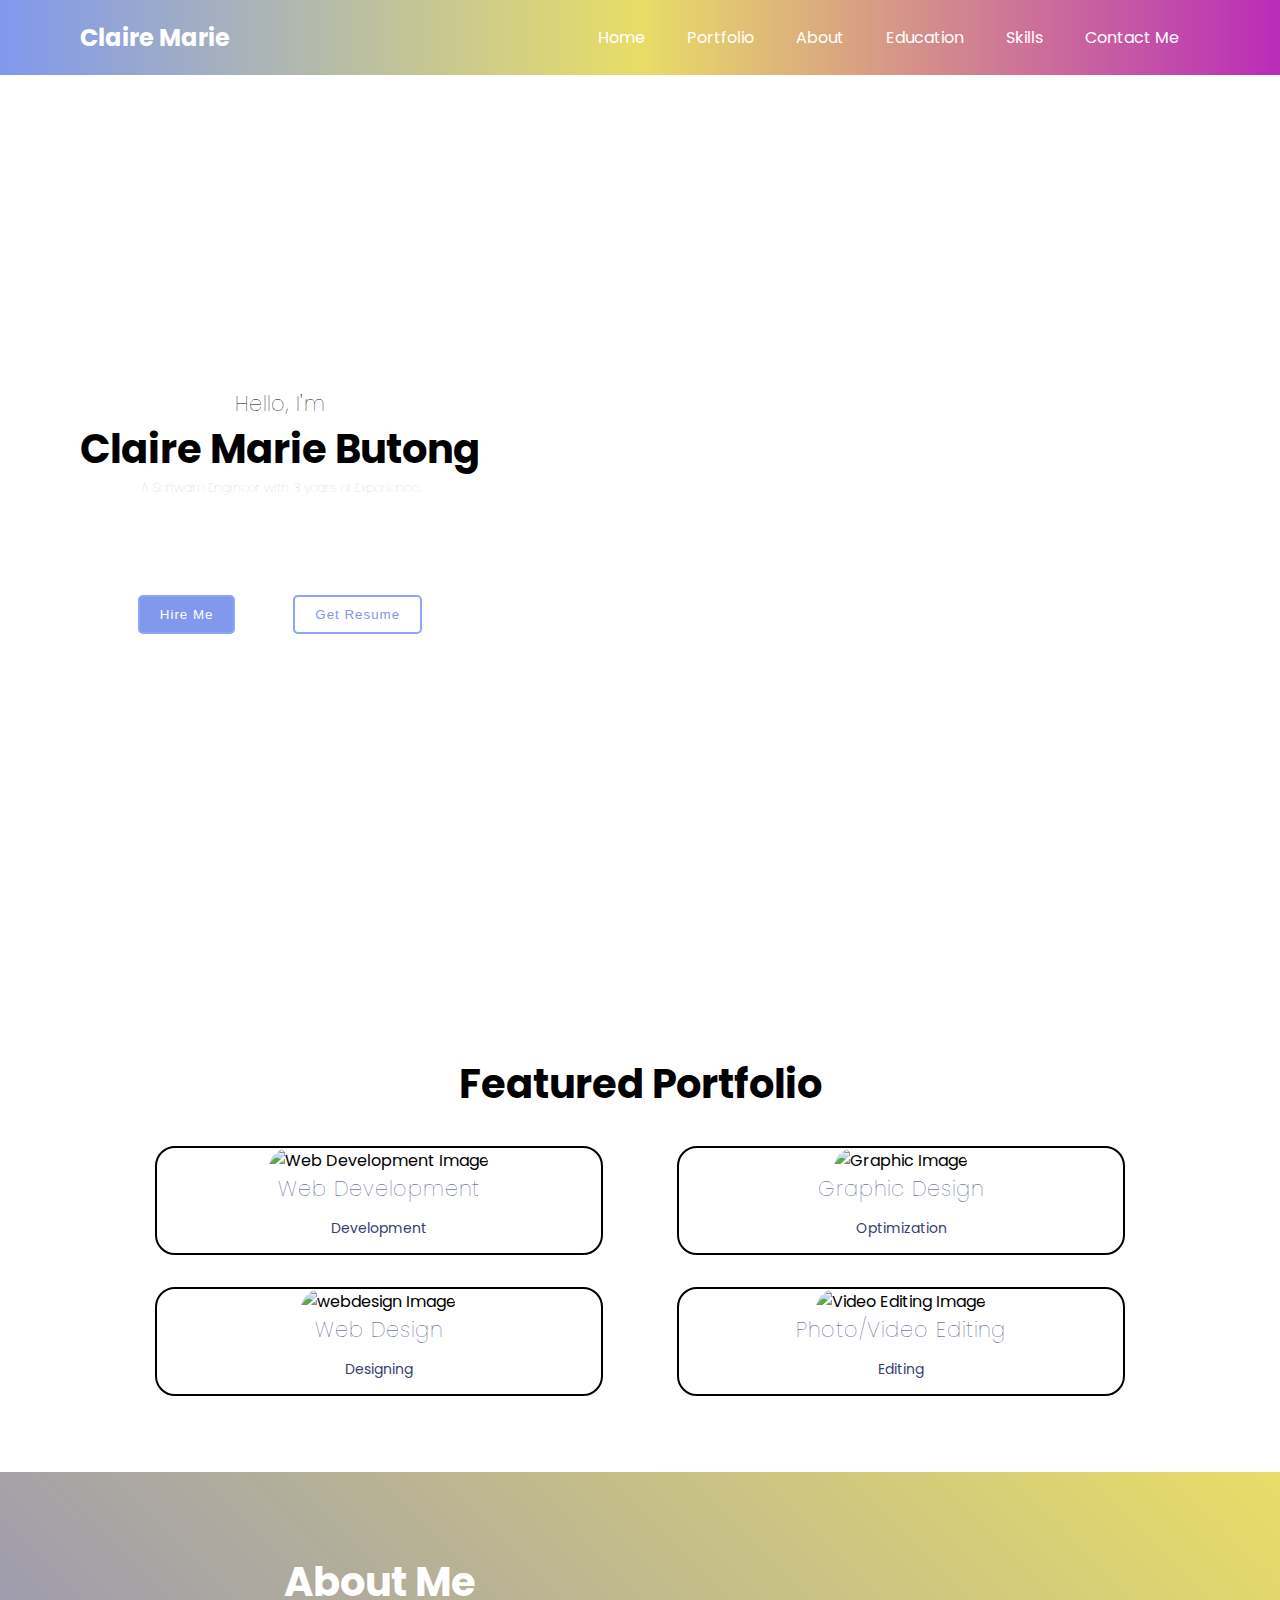
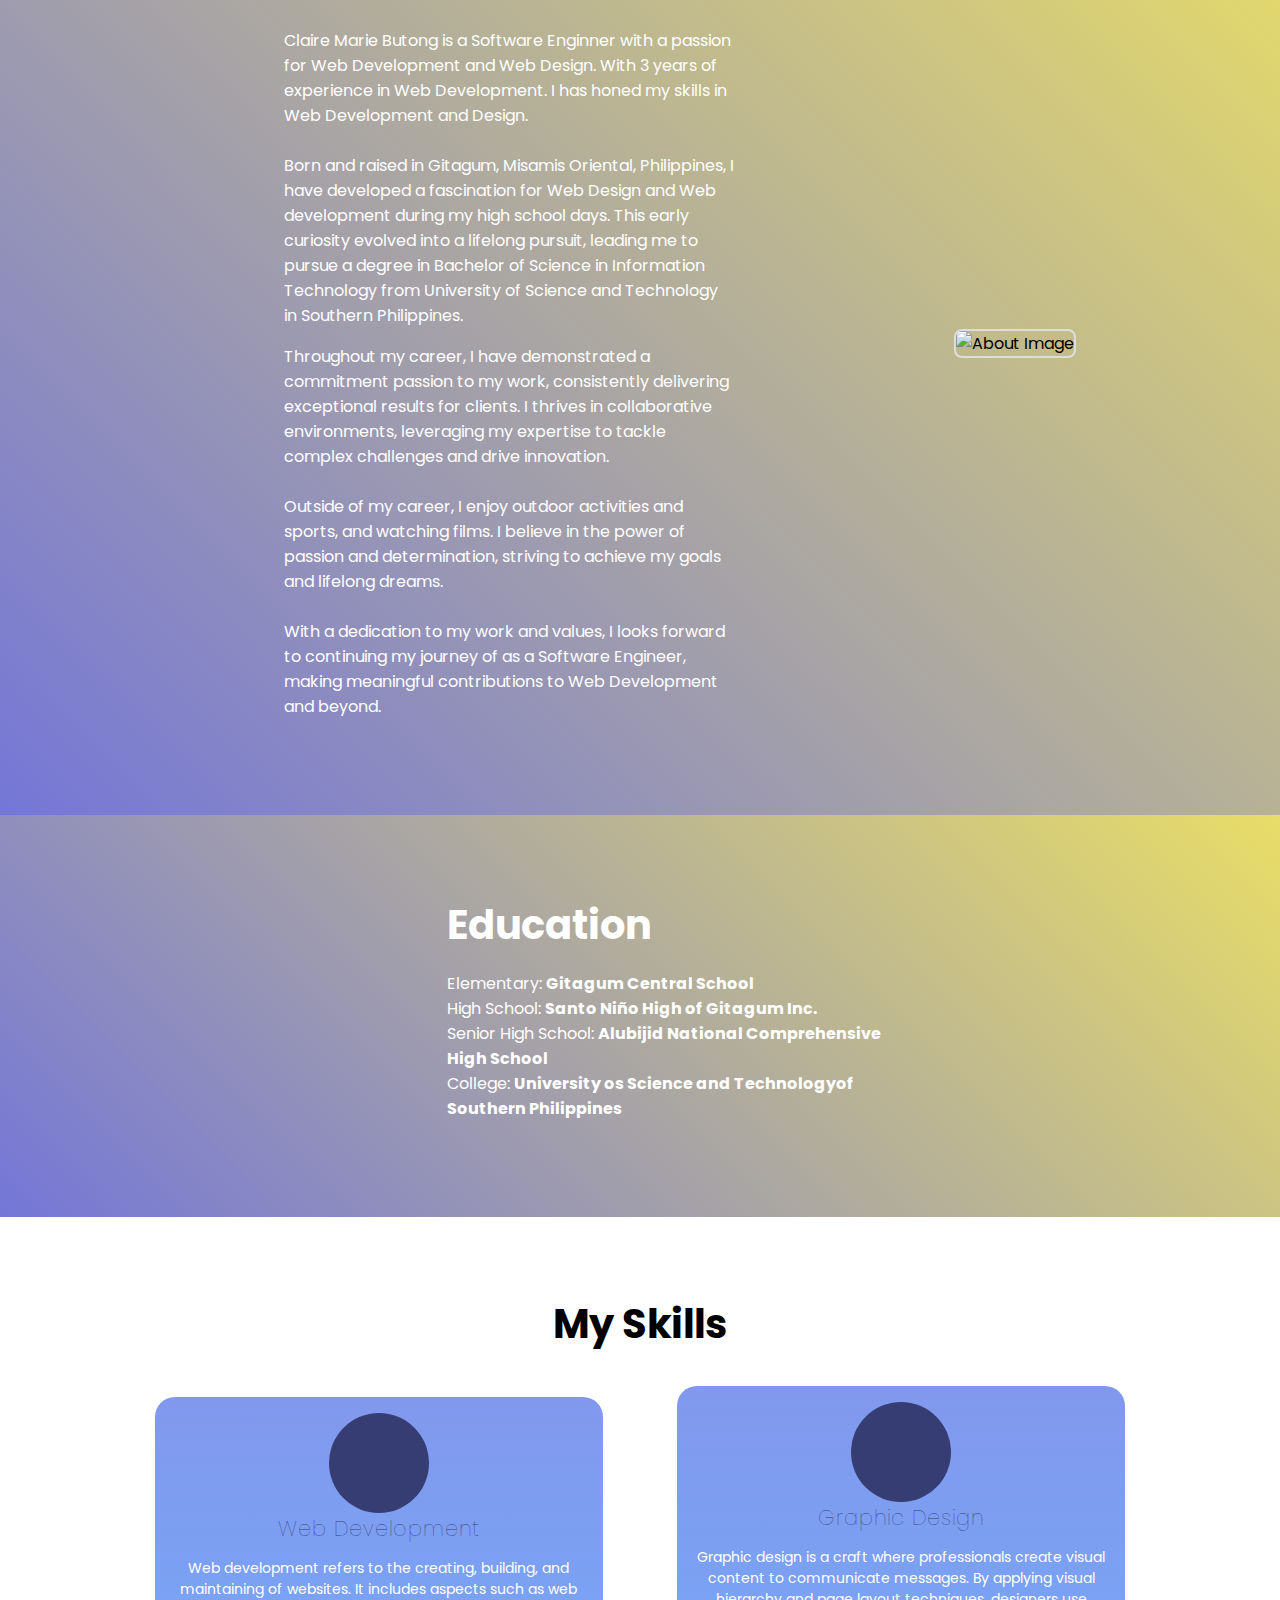
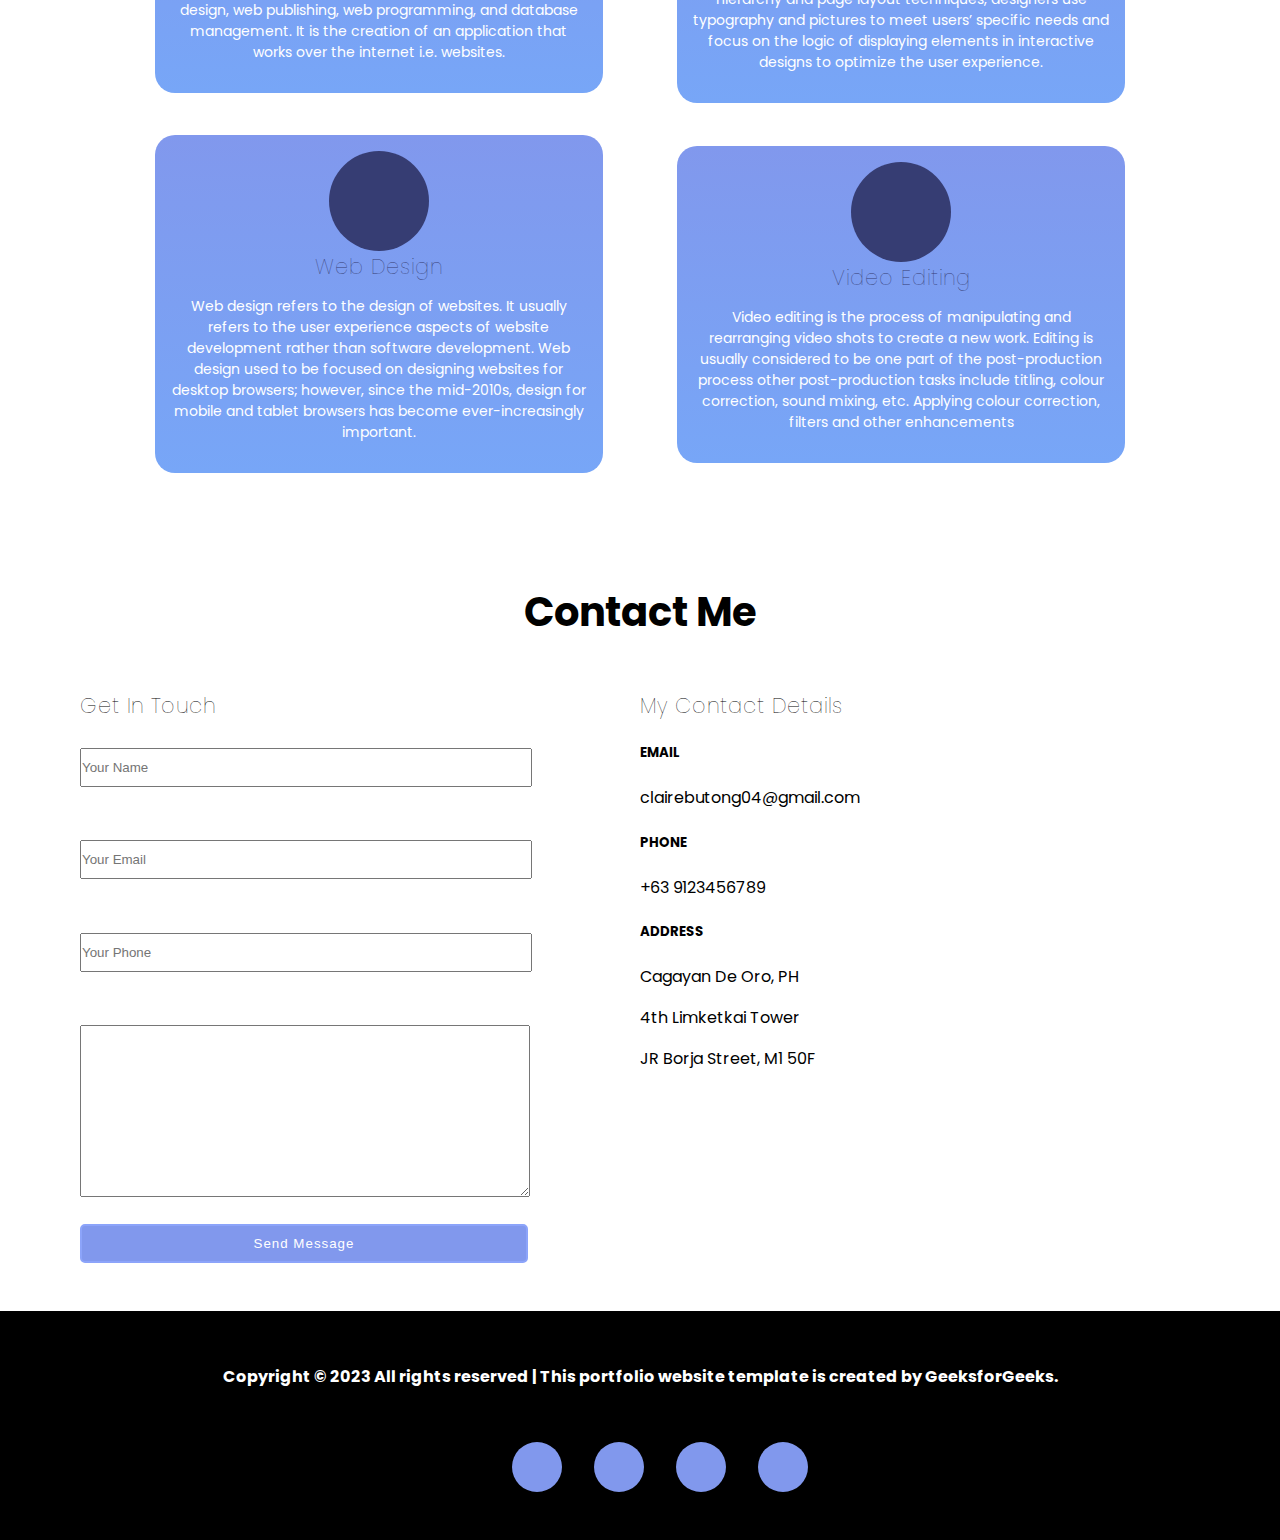
==== index.html @ cfa8a88f "Updated education section and fixed navigation" ====
<!DOCTYPE html> 
<html lang="en"> 

<head> 
	<meta charset="UTF-8"> 
	<meta name="viewport"
		content="width=device-width, initial-scale=1.0"> 
	<title>My Portfolio</title> 
	<link rel="stylesheet"
		href="https://cdnjs.cloudflare.com/ajax/libs/font-awesome/6.4.2/css/all.min.css"
		integrity="sha512-z3gLpd7yknf1YoNbCzqRKc4qyor8gaKU1qmn+CShxbuBusANI9QpRohGBreCFkKxLhei6S9CQXFEbbKuqLg0DA=="
			crossorigin="anonymous" referrerpolicy="no-referrer" /> 
	<link rel="stylesheet" href="Act5CSS_Butong.css"> 
	<link rel="stylesheet" href="responsive.css"> 
	<script src="https://kit.fontawesome.com/YOURKITCODE.js" crossorigin="anonymous"></script>
</head>

<body> 
	<!-- Navbar header section -->
	<header class="header"> 
		<nav class="navbar"> 
			<div class="logo"> 
				<h2 class="logo-heading">Claire Marie</h2> 
			</div> 
			<div class="hamburger" id="hamburger"> 
				<i class="fas fa-bars hamburger-icon"></i> 
				<i class="fas fa-times cross-icon"></i> 
			</div> 
			<div class="menu"> 
				<ul class="menu-list"> 
					<li class="menu-list-items"> 
						<a class="links" href="#home"> 
							Home 
						</a> 
					</li> 
					<li class="menu-list-items"> 
						<a class="links" href="#portfolio"> 
							Portfolio 
						</a> 
					</li> 
					<li class="menu-list-items"> 
						<a class="links" href="#about"> 
							About 
						</a> 
					</li> 
					<li class="menu-list-items"> 
						<a class="links" href="#education"> 
							Education 
						</a> 
					</li> 
					<li class="menu-list-items"> 
						<a class="links" href="#services"> 
							Skills 
						</a> 
					</li> 
					<li class="menu-list-items"> 
						<a class="links" href="#contact"> 
							Contact Me 
						</a> 
					</li> 
				</ul> 
			</div> 
		</nav> 
	</header> 

	<!-- Main hero banner -->
	<section id="home" class="hero"> 
		<div class="intro"> 
			<div class="headings"> 
				<h3 class="greet-heading">Hello, I'm</h3> 
				<h1 class="my-heading">Claire Marie Butong</h1> 
				<h4 class="sub-heading"> 
					A Software Engineer with 3 years of Experience. 
				</h4> 
			</div> 
			<div class="social-links">
				<a href="https://www.facebook.com/yourprofile" target="_blank">
					<i class="fab fa-facebook"></i></a>
				</a>
				<a href="https://www.twitter.com/yourprofile" target="_blank">
					<i class="fab fa-twitter"></i></a>
				</a>
				<a href="https://www.instagram.com/yourprofile" target="_blank">
					<i class="fab fa-instagram"></i></a>
				</a>
				<a href="https://www.linkedin.com/in/yourprofile" target="_blank">
					<i class="fab fa-linkedin"></i></a>
				</a>
			</div>
			
			<div class="intro-buttons"> 
				<button class="btn common-btn">Hire Me</button> 
				<button class="btn ghost-btn">Get Resume</button> 
			</div> 
		</div> 
	</section> 

	<!-- Portfolio Section -->
	<section class="portfolio" id="portfolio"> 
		<div class="portfolio-heading"> 
			<h1 class="my-heading text-center">Featured Portfolio</h1> 
		</div> 
		<div class="my-row"> 
				<div class="my-col"> 
					<div class="my-card port-card"> 
						<div class="image"> 
							<img src="webdev.jpg"
								alt="Web Development Image"> 
						</div> 
						<h3 class="greet-heading blue-text"> 
							Web Development 
						</h3> 
						<p class="small-para blue-text">Development</p> 
					</div> 
				</div>
				<!-- <div class="portfolio-content"> 
			<div class="my-row"> 
				<div class="my-col"> 
					<div class="my-card port-card"> 
						<div class="image"> 
							<img src="webdesign.webp"
								alt="Web Design Image"> 
						</div> 
						<h3 class="greet-heading blue-text">Web Design</h3> 
						<p class="small-para blue-text">Designing</p> 
					</div> 
				</div>  --> 
				<div class="my-col"> 
					<div class="my-card port-card"> 
						<div class="image"> 
							<img src="graphdes.jpg" alt="Graphic Image"> 
						</div> 
						<h3 class="greet-heading blue-text">Graphic Design</h3> 
						<p class="small-para blue-text">Optimization</p> 
					</div> 
				</div> 
			</div> 
			<!-- <div class="my-row"> 
				<div class="my-col"> 
					<div class="my-card port-card"> 
						<div class="image"> 
							<img src="./Images/contentImage2.avif"
								alt="Content Writting Image"> 
						</div> 
						<h3 class="greet-heading blue-text"> 
							Content Writing 
						</h3> 
						<p class="small-para blue-text">Writing</p> 
					</div> 
				</div>  -->
			<div class="my-row"> 
				<div class="my-col"> 
					<div class="my-card port-card"> 
						<div class="image"> 
							<img src="webdesign.webp"
								alt="webdesign Image"> 
						</div> 
						<h3 class="greet-heading blue-text"> 
							Web Design
						</h3> 
						<p class="small-para blue-text"> 
							Designing
						</p> 
					</div> 
				</div> 
				<div class="my-col"> 
					<div class="my-card port-card"> 
						<div class="image"> 
							<img src="photoeditor.avif"
								alt="Video Editing Image"> 
						</div> 
						<h3 class="greet-heading blue-text"> 
							Photo/Video Editing 
						</h3> 
						<p class="small-para blue-text">Editing</p> 
					</div> 
				</div> 
			</div> 
		</div> 
	</section> 

	<!-- About Section -->
	<section id="about" class="about"> 
		<div class="about-text"> 
			<h1 class="my-heading">About Me</h1> 
			<p class="lead-para"> 
				Claire Marie Butong is a Software Enginner 
				with a passion for Web Development and Web Design. 
				With 3 years of experience in Web Development. 
				I has honed my skills in Web Development and Design. <br><br>
				
				Born and raised in Gitagum, Misamis Oriental, Philippines, 
				I have developed a fascination for Web Design and Web 
				development during my high school days. This early 
				curiosity evolved into a lifelong pursuit, leading me 
				to pursue a degree in Bachelor of Science in Information Technology 
				from University of Science and Technology in Southern Philippines. 

			</p> 
			<p> 
				Throughout my career, I have demonstrated a commitment passion 
				to my work, consistently delivering exceptional results for clients. 
				I thrives in collaborative environments, leveraging my expertise 
				to tackle complex challenges and drive innovation. <br><br>
				
				Outside of my career, I enjoy outdoor activities and sports, and 
				watching films. I believe in the power of passion and determination, 
				striving to achieve my goals and lifelong dreams. <br><br>
				
				With a dedication to my work and values, I looks forward to 
				continuing my journey of as a Software Engineer, making meaningful 
				contributions to Web Development and beyond.

			</p> 
		</div>
        <div class="container text-center">
            <div class="about-image"> 
                <img src="claire.jpeg" alt="About Image"> 
            </div> 
        </div> 
	</section> 

	<!-- Education Section -->
	<section id="education" class="education"> 
		<div class="education-text"> 
			<h1 class="my-heading">Education</h1> 
			<p class="lead-para"> 
				Elementary: <strong>Gitagum Central School</strong><br>
				High School: <strong>Santo Niño High of Gitagum Inc.</strong><br>
				Senior High School: <strong>Alubijid National Comprehensive High School</strong><br>
				College: <strong>University os Science and Technologyof Southern Philippines</strong> <br>

			</p> 
		</div>
	</section> 

	<!-- Services Section -->
	<section class="services" id="services"> 
		<div class="services-heading"> 
			<h1 class="my-heading text-center">My Skills</h1> 
		</div> 
		<div class="services-content"> 
			<div class="my-row"> 
				<div class="my-col"> 
					<div class="my-card"> 
						<div class="icon"> 
							<i class="fas fa-paint-brush"></i> 
						</div> 
						<h3 class="greet-heading blue-text">Web Development</h3> 
						<p class="small-para"> 
							Web development refers to the creating, 
							building, and maintaining of websites. 
							It includes aspects such as web design, 
							web publishing, web programming, and 
							database management. It is the creation 
							of an application that works over the 
							internet i.e. websites. 
						</p> 
					</div> 
				</div> 
				<!-- <div class="my-col"> 
					<div class="my-card"> 
						<div class="icon"> 
							<i class="fa-solid fa-code"></i> 
						</div> 
						<h3 class="greet-heading blue-text"> 
							Web Development 
						</h3> 
						<p class="small-para"> 
							Web development refers to the creating, 
							building, and maintaining 
							of websites. It includes aspects such as 
							web design, web publishing, 
							web programming, and database management. 
							It is the creation of an 
							application that works over the internet 
							i.e. websites. 
						</p> 
					</div> 
				</div>  -->
				<div class="my-col"> 
					<div class="my-card"> 
						<div class="icon"> 
							<i class="fas fa-chart-line"></i> 
						</div> 
						<h3 class="greet-heading blue-text">Graphic Design</h3> 
						<p class="small-para"> 
							Graphic design is a craft where professionals create 
							visual content to communicate messages. By applying
							visual hierarchy and page layout techniques, designers 
							use typography and pictures to meet users’ specific 
							needs and focus on the logic of displaying elements 
							in interactive designs to optimize the user experience.
						</p> 
					</div> 
				</div> 
			</div> 
			<div class="my-row"> 
				<div class="my-col"> 
					<div class="my-card"> 
						<div class="icon"> 
							<i class="fas fa-quote-left"></i> 
						</div> 
						<h3 class="greet-heading blue-text"> 
							Web Design 
						</h3> 
						<p class="small-para"> 
							Web design refers to the design of websites. 
							It usually refers to the user experience aspects 
							of website development rather than software 
							development. Web design used to be focused on 
							designing websites for desktop browsers; however, 
							since the mid-2010s, design for mobile and tablet 
							browsers has become ever-increasingly important.
						</p>  
					</div> 
				</div> 
				<!-- <div class="my-col"> 
					<div class="my-card"> 
						<div class="icon"> 
							<i class="fab fa-wordpress-simple"></i> 
						</div> 
						<h3 class="greet-heading blue-text"> 
							WordPress Dev 
						</h3> 
						<p class="small-para"> 
							 
						</p> 
					</div> 
				</div>  -->
				<div class="my-col"> 
					<div class="my-card"> 
						<div class="icon"> 
							<i class="fas fa-video"></i> 
						</div> 
						<h3 class="greet-heading blue-text"> 
							Video Editing 
						</h3> 
						<p class="small-para"> 
							Video editing is the process of manipulating and 
							rearranging video shots to create a new work. 
							Editing is usually considered to be one part of 
							the post-production process other post-production 
							tasks include titling, colour correction, sound 
							mixing, etc. Applying colour correction, filters 
							and other enhancements
						</p> 
					</div> 
				</div> 
			</div> 
		</div> 
	</section> 

	<!-- Contact me section -->
	<section class="contact" id="contact"> 
		<div class="contact-heading"> 
			<h1 class="my-heading text-center">Contact Me</h1> 
		</div> 
		<div class="contact-content"> 
			<div class="contact-form-container"> 
				<h1 class="greet-heading">Get In Touch</h1> 
				<form class="contact-form"> 
					<input class="form-controls" type="text"
						placeholder="Your Name"> 
					<input class="form-controls" type="text"
						placeholder="Your Email"> 
					<input class="form-controls" type="text"
						placeholder="Your Phone"> 
					<textarea class="form-controls"
							placeholder="Write your message"
							name="message" id="" cols="30"
							rows="10"> 
					</textarea> 
					<input class="form-btn btn common-btn"
						type="submit" value="Send Message"> 
				</form> 
			</div> 
			<div class="contact-details"> 
				<h1 class="greet-heading">My Contact Details</h1> 
				<div class="details"> 
					<h5 class="contact-heading">EMAIL</h5> 
					<p class="contact-text">clairebutong04@gmail.com</p> 
				</div> 
				<div class="details"> 
					<h5 class="contact-heading">PHONE</h5> 
					<p class="contact-text">+63 9123456789</p> 
				</div> 
				<div class="details"> 
					<h5 class="contact-heading">ADDRESS</h5> 
					<p class="contact-text">Cagayan De Oro, PH</p> 
					<p>4th Limketkai Tower</p> 
					<p>JR Borja Street, M1 50F</p> 
				</div> 
			</div> 
		</div> 
	</section> 

	<!-- Footer section -->
	<footer class="footer"> 
		<div class="footer-content text-center"> 
			<h4> 
				Copyright © 2023 All rights reserved | 
				This portfolio website template is created 
				by GeeksforGeeks. 
			</h4> 
			<div class="social-links"> 
				<div class="footer-menu"> 
					<ul class="footer-menu-list"> 
						<li class="footer-list-items"> 
							<a class="footer-links" href="#"> 
								<i class="fab fa-facebook-f"></i> 
							</a> 
						</li> 
						<li class="footer-list-items"> 
							<a class="footer-links" href="#"> 
								<i class="fab fa-twitter"></i> 
							</a> 
						</li> 
						<li class="footer-list-items"> 
							<a class="footer-links" href="#"> 
								<i class="fab fa-instagram"></i> 
							</a> 
						</li> 
						<li class="footer-list-items"> 
							<a class="footer-links" href="#"> 
								<i class="fab fa-linkedin-in"></i> 
							</a> 
						</li> 
					</ul> 
				</div> 
			</div> 
		</div> 
	</footer> 

	<script src= 
"https://cdnjs.cloudflare.com/ajax/libs/font-awesome/6.4.2/js/all.min.js"
		integrity= 
"sha512-uKQ39gEGiyUJl4AI6L+ekBdGKpGw4xJ55+xyJG7YFlJokPNYegn9KwQ3P8A7aFQAUtUsAQHep+d/lrGqrbPIDQ=="
		crossorigin="anonymous" referrerpolicy="no-referrer"> 
	</script> 
	<script src="Act5JS_Butong.js"></script> 
</body> 

</html>
---- Act5CSS_Butong.css ----
/* Styles defined for the desktop or the bigger screen devices*/
@import url('https://fonts.googleapis.com/css2?family=Poppins&display=swap'); 

body { 
	margin: 0; 
	padding: 0; 
	box-sizing: border-box; 
	font-family: 'Poppins', sans-serif; 
} 

/* Header Navbar Styles */
.navbar { 
	display: flex; 
	align-items: center; 
	justify-content: space-between; 
	position: fixed; 
	top: 0; 
	width: 100%; 
	background-image: linear-gradient(90deg, #8198ed, #e8dd67, #ba2cb8); 
	background-color: transparent; 
} 

.logo { 
	padding: 0 5rem; 
} 

.logo .logo-heading { 
	color: #fff; 
} 

.menu { 
	padding: 0 5rem; 
} 

.hamburger { 
	display: none; 
	color: #fff; 
	font-size: 25px; 
} 

.cross-icon { 
	display: none; 
} 

.menu .menu-list { 
	display: flex; 
	list-style: none; 
} 

.menu-list .menu-list-items { 
	padding: 0.5rem 1rem; 
} 

@media screen and (min-width: 856px) and (max-width: 1024px) { 
	.menu-list .menu-list-items { 
		padding: 0.5rem 0.3rem; 
	} 
} 
/* Social Links Section Styles */
.social-links {
    text-align: center;
    margin-top: 20px;
}

.social-links a {
    display: inline-block;
    margin: 0 10px;
}

.social-links img {
    width: 40px; /* Adjust size as needed */
    height: auto;
    transition: transform 0.3s ease;
}

.social-links a:hover img {
    transform: scale(1.2); /* Slight zoom effect on hover */
}

.social-links i {
    font-size: 30px;
    color: #555;
    margin: 0 10px;
    transition: color 0.3s ease;
}

.social-links a:hover i {
    color: #007bff; /* Change color on hover */
}



/* Main Hero Section Styles */
.hero { 
	background-image: url('bg1.avif');
	background-repeat: no-repeat; 
	background-position-x: right;
	background-size: 70% 100%; 
	width: 100%; 
	height: 100vh; 
	display: flex; 
	align-items: center; 
	justify-content: start; 
	margin: 4.8rem 0; 
} 

.hero .intro { 
	text-align: center; 
	margin: 0 5rem; 
} 

.hero .intro-buttons { 
	margin: 2rem 0; 
	display: flex; 
	align-items: center; 
	justify-content: space-evenly; 
} 

/* About section styles */
.about { 
	display: flex; 
	align-items: center; 
	background-image: linear-gradient(45deg, #7476d7, #e8dd67); 
	justify-content: space-evenly; 
	width: 100%; 
} 

.about .about-text { 
	width: 450px; 
	color: #fff; 
	padding: 5rem 1rem 5rem 5rem; 
} 

.about .about-image img { 
    border: 2px solid #ddd;
    border-radius: 8px;
	height: 450px; 
	width: 400px; 
} 

/* Education section styles */
.education { 
	display: flex; 
	align-items: center; 
	background-image: linear-gradient(45deg, #7476d7, #e8dd67); 
	justify-content: space-evenly; 
	width: 100%; 
} 

.education .education-text { 
	width: 450px; 
	color: #fff; 
	padding: 5rem 1rem 5rem 5rem; 
} 

/* Portfolio section styles */
.portfolio { 
	margin: 4.8rem 0; 
	padding: 0 5rem; 
} 

.port-card { 
	padding: 0 !important; 
	background: none !important; 
	border: 2px solid #000; 
} 

.port-card .image { 
	width: 100%; 
} 

.port-card .image img { 
	height: 200px; 
	width: 100%; 
	border-top-right-radius: 20px; 
	border-top-left-radius: 20px; 
} 

/* Services section styles */
.services { 
	display: flex; 
	align-items: center; 
	justify-content: center; 
	flex-direction: column; 
	margin: 4.8rem 0; 
	padding: 0 5rem; 
} 

.my-row { 
	display: flex; 
	align-items: center; 
	justify-content: space-evenly; 
	margin: 2rem 0; 
} 

.my-row .my-col { 
	text-align: center; 
	width: 40%; 
} 

.my-card { 
	text-align: center; 
	display: flex; 
	flex-direction: column; 
	align-items: center; 
	justify-content: center; 
	border-radius: 20px; 
	background-image: linear-gradient(#8198ed, #77a6f7); 
	padding: 1rem; 
} 

.icon { 
	height: 100px; 
	width: 100px; 
	border-radius: 50%; 
	background-color: #363D73; 
	display: flex; 
	align-items: center; 
	justify-content: center; 
} 

.icon svg { 
	font-size: 30px; 
	color: #fff; 
} 

/* Contact section styles */
.contact { 
	padding: 0 5rem; 
} 

.contact-content { 
	display: flex; 
	margin: 3rem 0; 
	justify-content: space-between; 
} 

.contact-form-container { 
	width: 50%; 
} 

.contact-form { 
	display: flex; 
	flex-direction: column; 
} 

.contact-form .form-controls { 
	width: 80%; 
	padding: 10px 0; 
	margin: 1.67rem 0; 
} 

.contact-form .form-btn { 
	width: 80%; 
} 

.contact-details { 
	width: 50%; 
} 

/* Footer Styles */
.footer { 
	background-color: #000; 
	color: #fff; 
	padding: 2rem; 
} 

.footer-list-items { 
	display: flex; 
	align-items: center; 
	justify-content: center; 
	height: 50px; 
	width: 50px; 
	margin: 1rem 1rem 0 1rem; 
	border-radius: 50%; 
	background-color: #8198ed; 
} 

.footer-links { 
	font-size: 24px; 
	color: #fff; 
	text-decoration: none; 
} 

.social-links { 
	display: flex; 
	align-items: center; 
	justify-content: center; 
} 

.footer-menu { 
	padding: 0 5rem; 
} 

.footer-menu .footer-menu-list { 
	display: flex; 
	list-style: none; 
} 






/* utility classes */
.greet-heading { 
	font-size: 1.3rem; 
	font-weight: lighter; 
	margin: 0; 
	letter-spacing: 1px; 
} 

.my-heading { 
	font-size: 2.5rem; 
	margin: 0; 
} 

.sub-heading { 
	margin: 0; 
	font-size: 0.8rem; 
	color: #ccc; 
	font-weight: lighter; 
} 

.links:hover { 
	border-bottom: 2px solid #fff; 
} 

.links { 
	border-bottom: 2px solid transparent; 
	transition: all 0.25s; 
	padding: 5px; 
	text-decoration: none; 
	color: #fff; 
} 

.btn { 
	padding: 10px 20px; 
	border-radius: 5px; 
	cursor: pointer; 
	letter-spacing: 1px; 
	border: none; 
} 

.common-btn { 
	background-color: #8198ed; 
	color: #fff; 
	border: 2px solid #8ca4fa; 
	transition: all 0.25s; 
} 

.common-btn:hover { 
	background-color: #fff; 
	color: #8198ed; 
	border: 2px solid #8ca4fa; 
	outline: none; 
} 

.ghost-btn { 
	background-color: #fff; 
	color: #8198ed; 
	border: 2px solid #8ca4fa; 
	outline: none; 
} 

.ghost-btn:hover { 
	background-color: #8198ed; 
	color: #fff; 
	transition: all 0.25s; 
	border: 2px solid #8ca4fa; 
} 

.heading-span { 
	font-weight: bolder; 
} 

.text-center { 
	text-align: center; 
} 

.small-para { 
	font-size: 14px; 
	color: #fff; 
} 

.white-text { 
	color: #fff; 
} 

.blue-text { 
	color: #363D73; 
}
---- responsive.css ----
/* Responsive CSS file styles defined for smaller width devices */
/* CSS for tablet devices */
@media screen and (min-width: 576px) and (max-width: 820px) { 
	.logo { 
		padding: 0 3rem; 
	} 

	.hamburger { 
		display: block; 
		padding: 0 3rem; 
	} 

	.menu { 
		position: absolute; 
		right: 0; 
		padding: 0 3rem; 
		top: 75px; 
		background-image: linear-gradient(180deg, #74D7BB, #53C8B6, #35A99C); 
		display: none; 
		transition: all 0.25s; 
	} 

	.menu .menu-list { 
		flex-direction: column; 
	} 

	.portfolio { 
		padding: 0; 
	} 

	.about { 
		flex-direction: column; 
	} 

	.about .about-text { 
		padding: 2rem; 
	} 

	.about .about-image img { 
		padding: 2rem; 
	} 

	.education { 
		flex-direction: column; 
	} 

	.education .education-text { 
		padding: 2rem; 
	} 


	.services { 
		padding: 0; 
	} 

	.my-row { 
		gap: 10px; 
	} 

	.my-row .my-col { 
		text-align: center; 
		width: 35%; 
	} 

} 


/* CSS for mobile devices */
@media screen and (min-width: 280px) and (max-width: 576px) { 
	.hero { 
		justify-content: center; 
		color: #fff; 
		background-image: radial-gradient(circle, rgb(15 14 14 / 30%), rgb(102 96 96 / 40%), rgb(163 160 160 / 16%)), url('./Images/heroImg3.avif') 
	} 

	.sub-heading { 
		color: #fff9f9cc; 
	} 

	.hero .intro-buttons { 
		gap: 20px; 
	} 

	.btn { 
		padding: 10px 30px; 
	} 

	.logo { 
		padding: 0 2rem; 
	} 

	.menu { 
		position: absolute; 
		right: 0; 
		padding: 0 2rem; 
		top: 75px; 
		background-image: linear-gradient(180deg, #35A99C, #53C8B6, #74D7BB); 
		display: none; 
		transition: all 0.25s; 
	} 

	.menu .menu-list { 
		flex-direction: column; 
	} 

	.hamburger { 
		display: block; 
		padding: 0 2rem; 
	} 

	.portfolio { 
		padding: 0; 
	} 

	.about { 
		flex-direction: column; 
	} 

	.about .about-text { 
		width: 90%; 
		padding: 1rem; 
	} 

	.about .about-image img { 
		width: 90%; 
		padding: 1rem; 
	} 

	.services { 
		padding: 0; 
	} 

	.my-row { 
		display: flex; 
		align-items: center; 
		justify-content: space-between; 
		flex-direction: column; 
		margin: 2rem 0; 
		gap: 1rem; 
	} 

	.my-row .my-col { 
		text-align: center; 
		width: 100%; 
	} 

	.contact { 
		padding: 0; 
	} 

	.contact-content { 
		flex-direction: column; 
		align-items: center; 
		gap: 2rem; 
	} 

	.contact-form-container { 
		width: 80%; 
	} 

	.contact-form .form-controls { 
		width: 100%; 
	} 

	.contact-form .form-btn { 
		width: 100%; 
	} 

	.contact-details { 
		width: 80%; 
	} 

	.footer-menu { 
		padding: 0 2rem; 
	} 

	.footer-list-items { 
		margin: 0; 
	} 
}
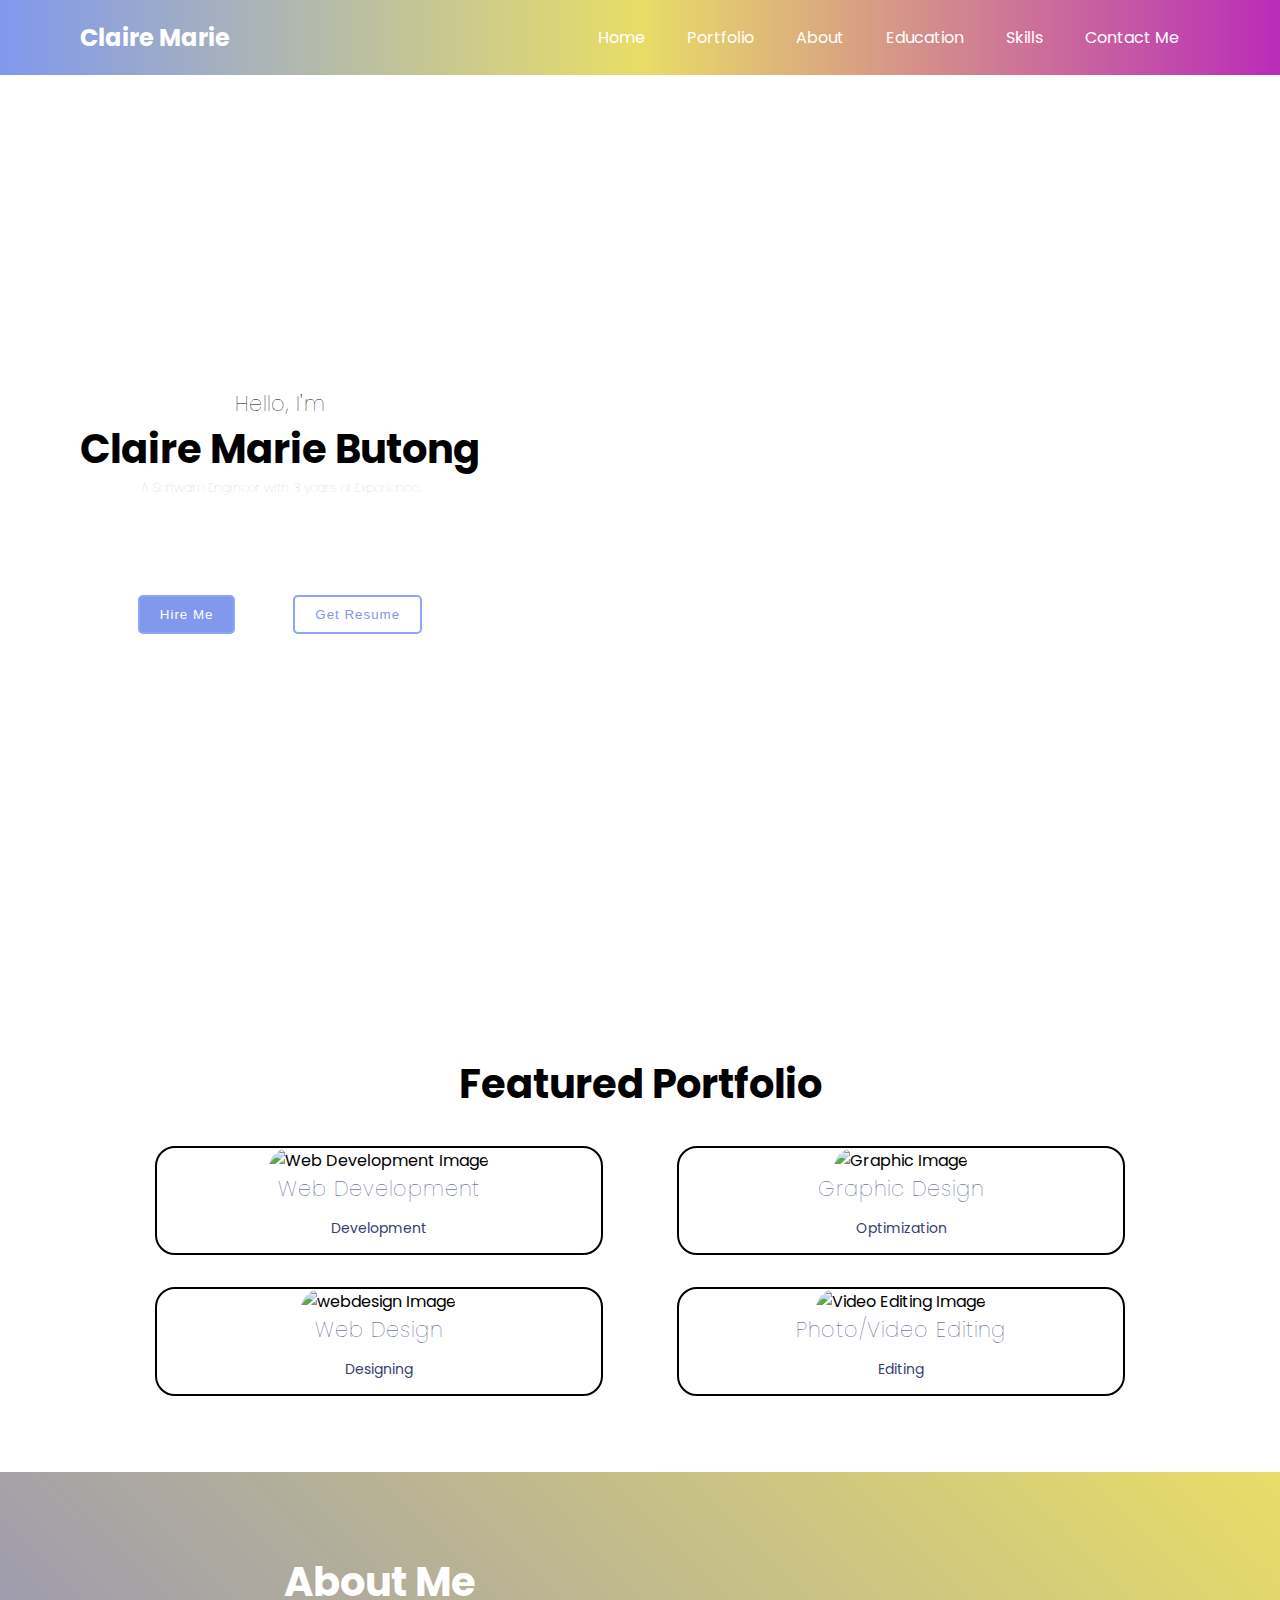
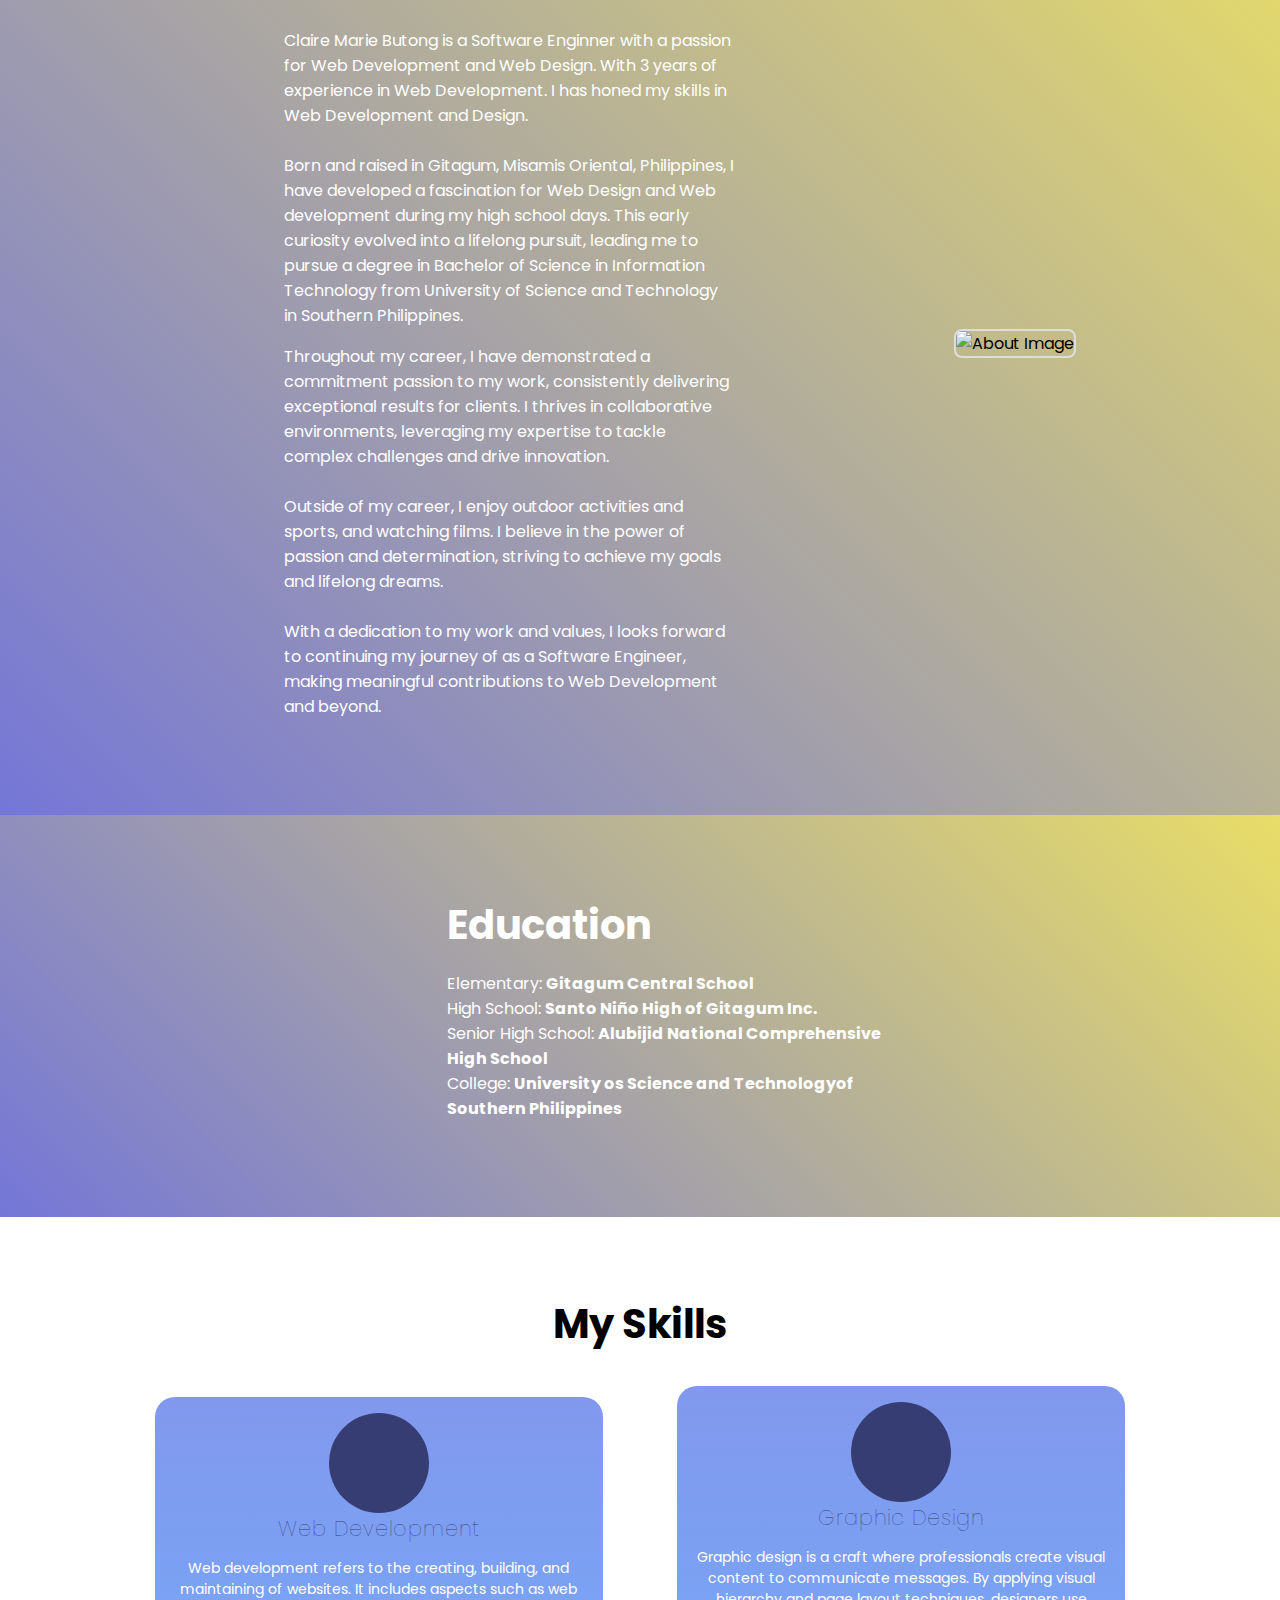
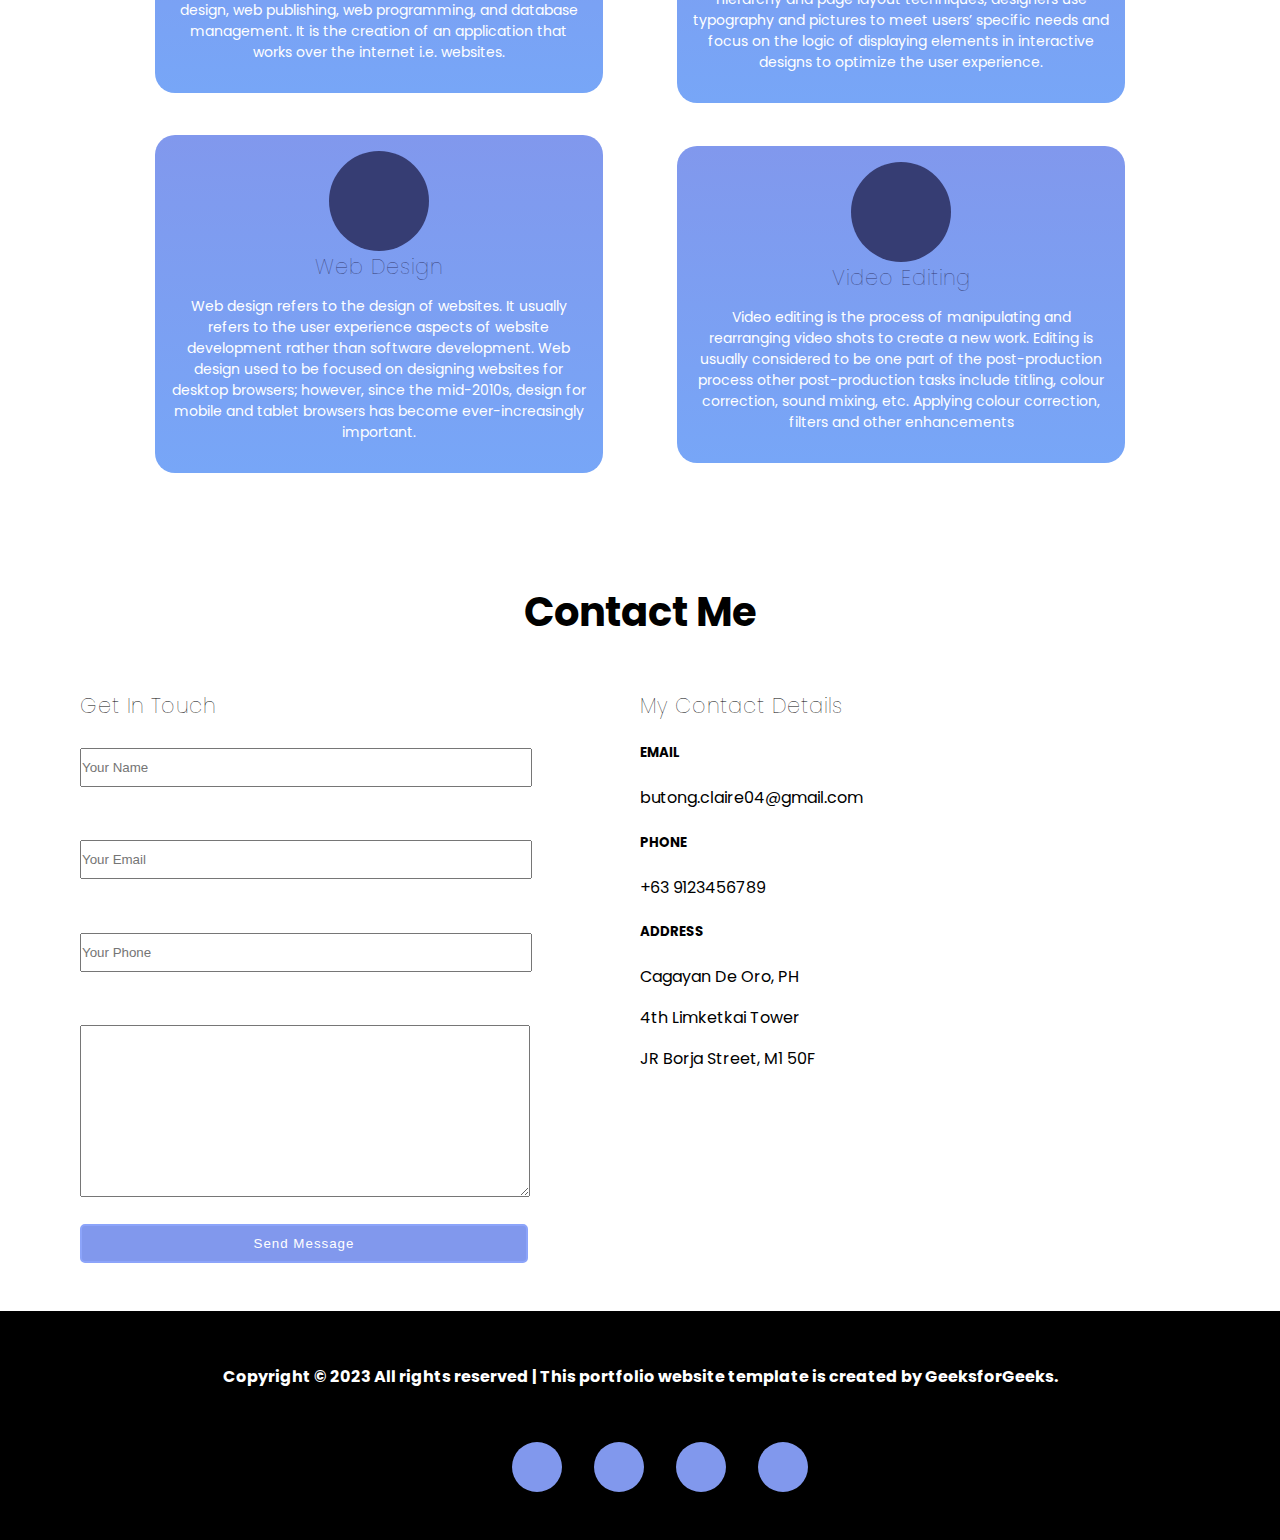
==== commit 57f7d758: "Merge branch 'main' of https://github.com/claireymariey/Butong-Portfolio" ====
--- a/index.html
+++ b/index.html
@@ -379,7 +379,7 @@
 				<h1 class="greet-heading">My Contact Details</h1> 
 				<div class="details"> 
 					<h5 class="contact-heading">EMAIL</h5> 
-					<p class="contact-text">clairebutong04@gmail.com</p> 
+					<p class="contact-text">butong.claire04@gmail.com</p> 
 				</div> 
 				<div class="details"> 
 					<h5 class="contact-heading">PHONE</h5> 
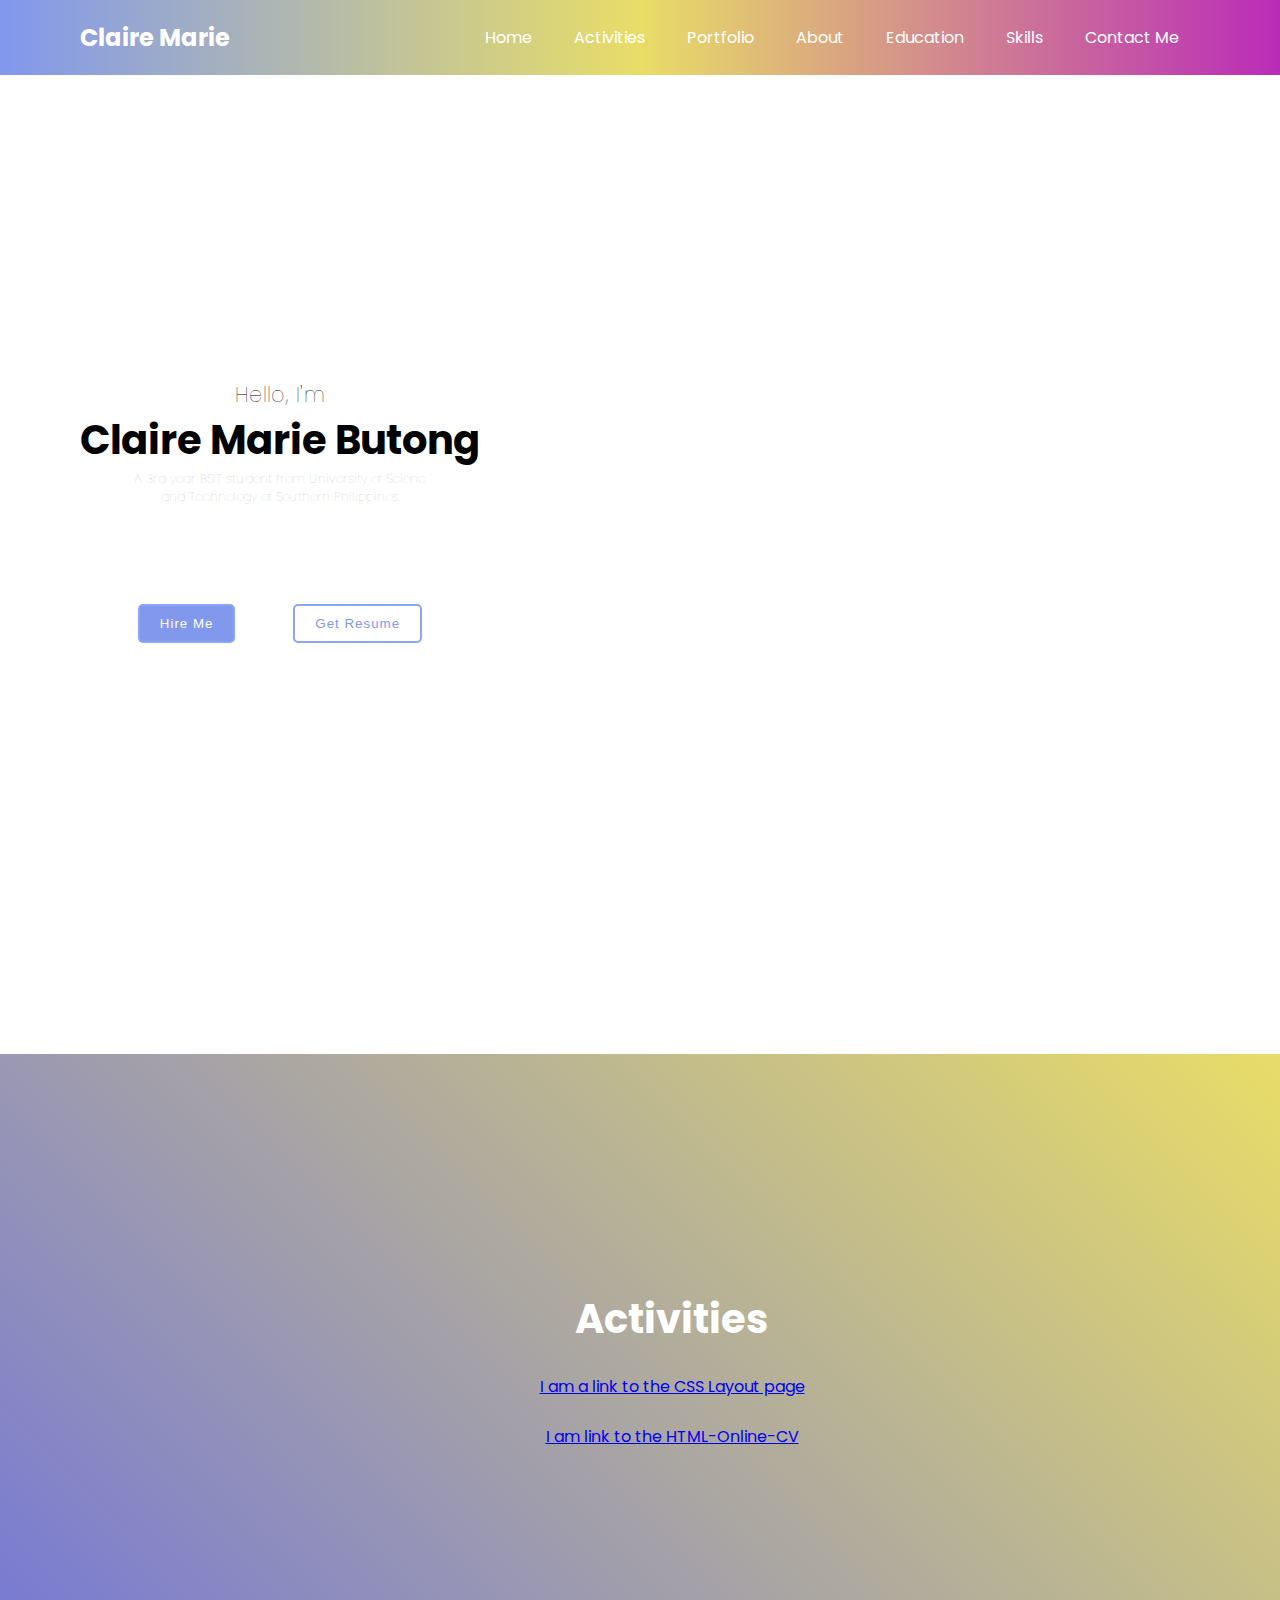
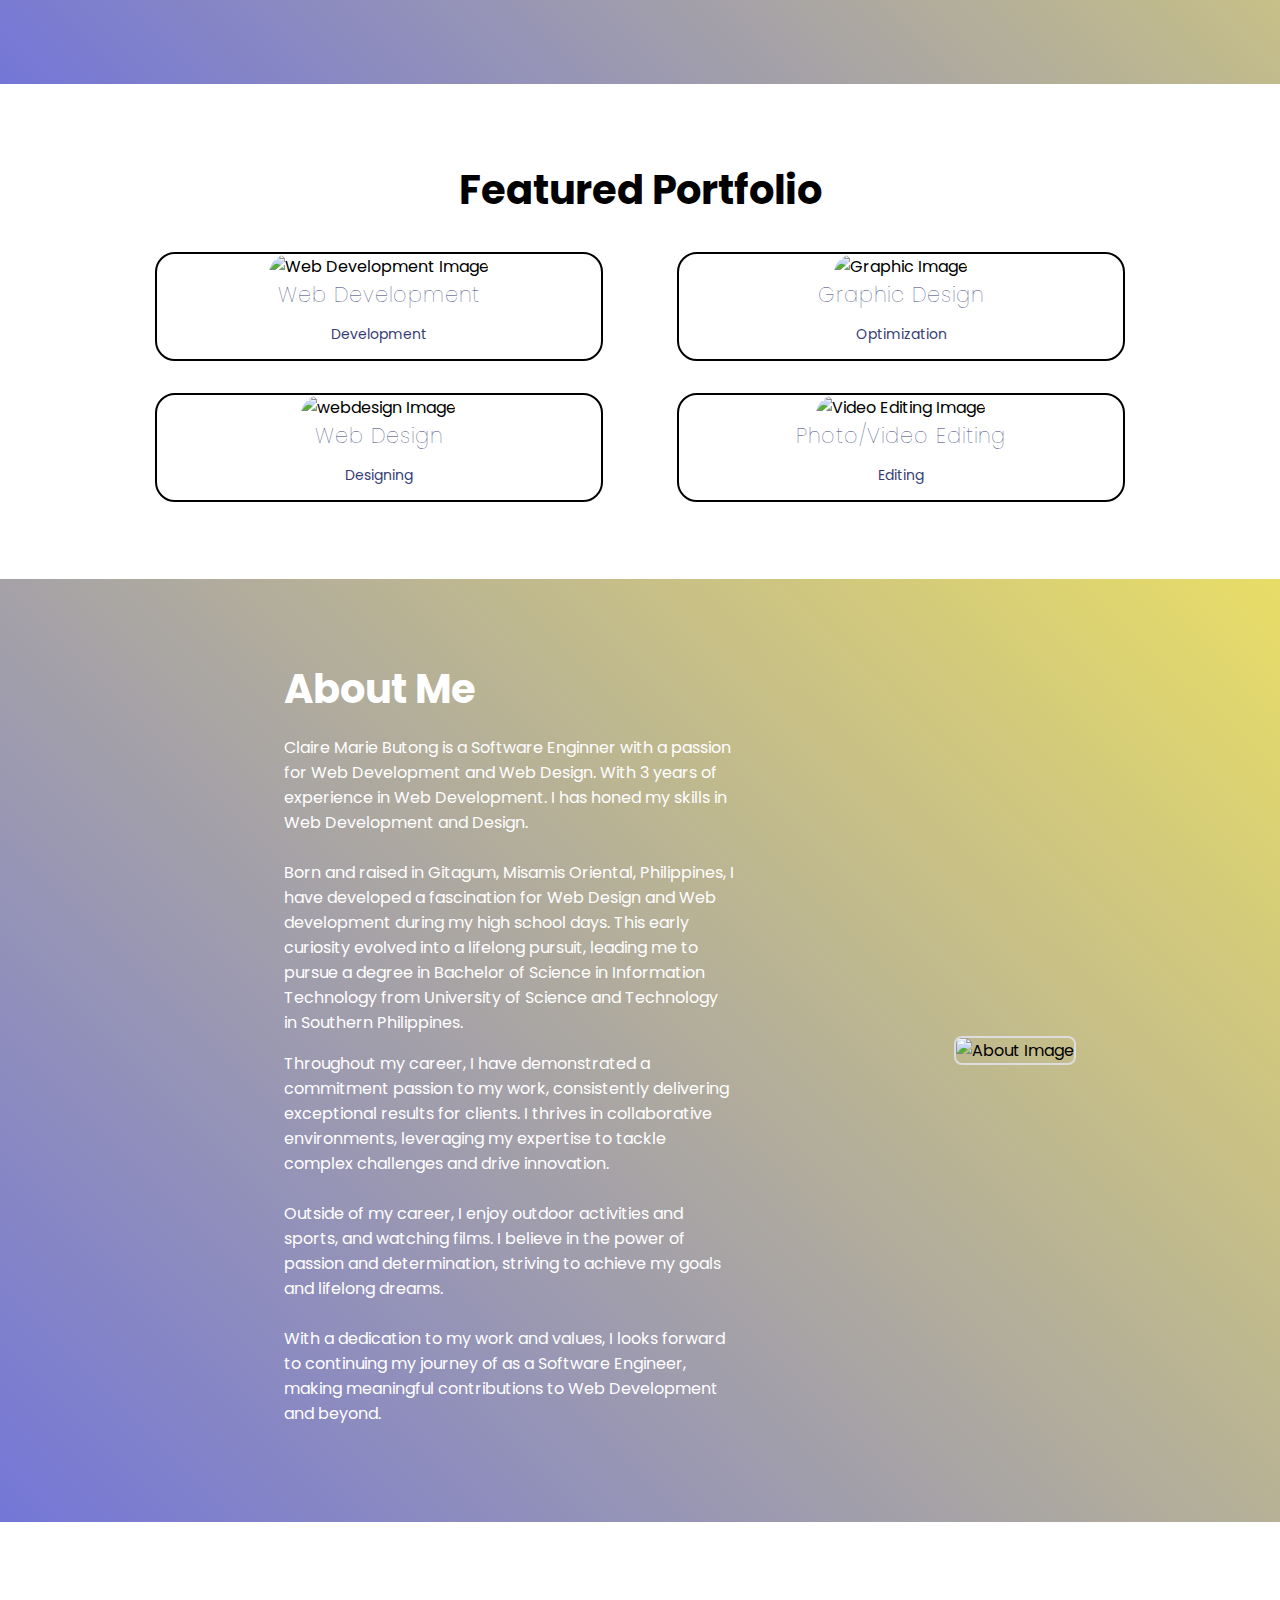
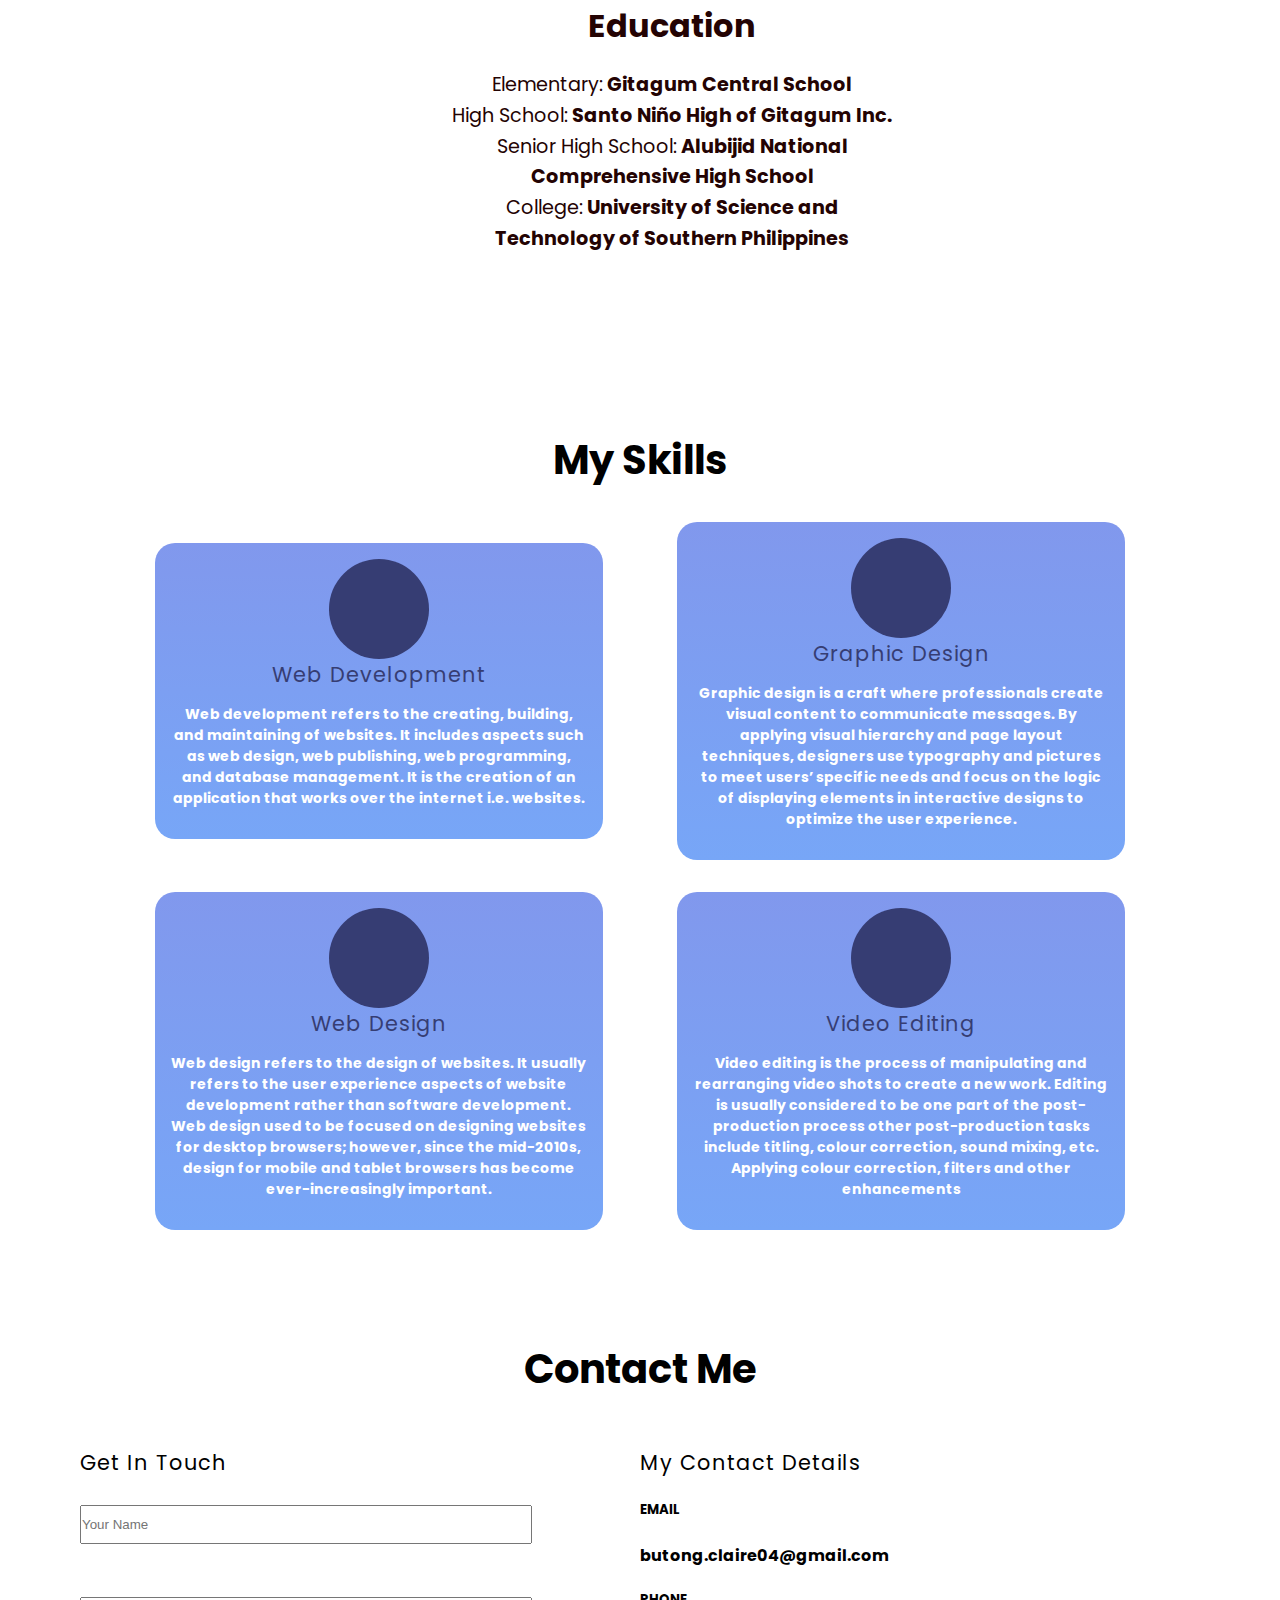
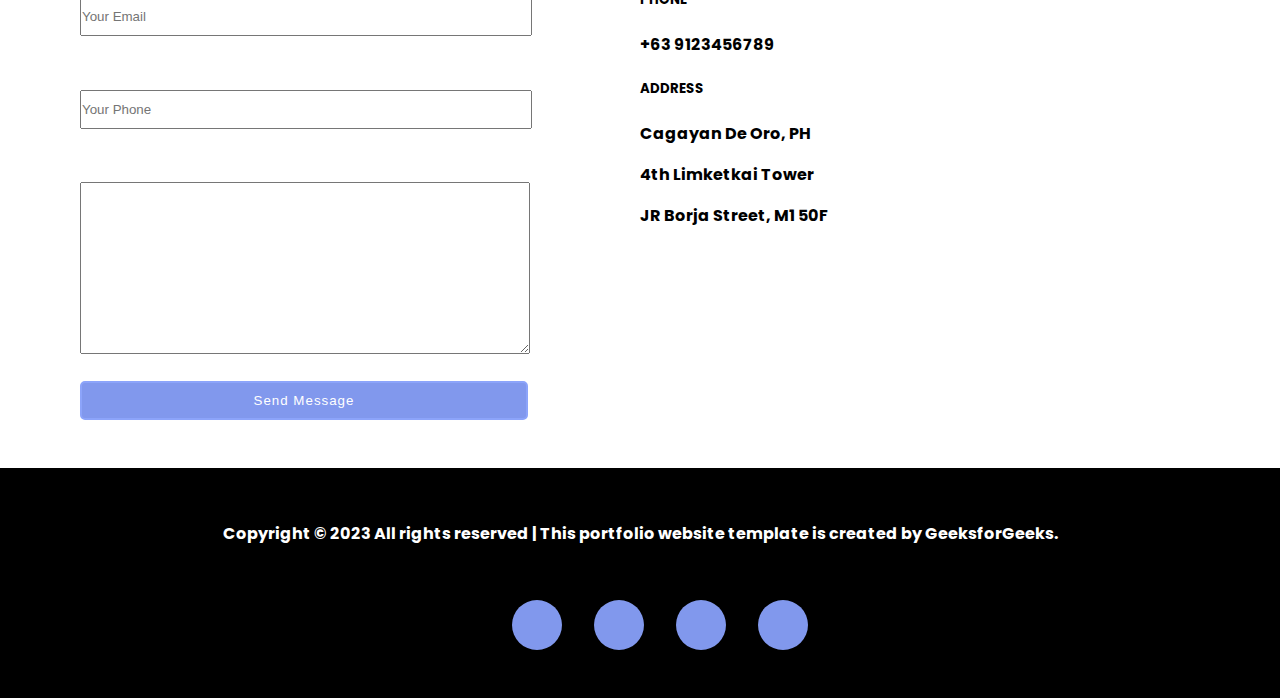
==== commit 5ffac14f: "Added social media links and styling" ====
--- a/index.html
+++ b/index.html
@@ -10,7 +10,7 @@
 		href="https://cdnjs.cloudflare.com/ajax/libs/font-awesome/6.4.2/css/all.min.css"
 		integrity="sha512-z3gLpd7yknf1YoNbCzqRKc4qyor8gaKU1qmn+CShxbuBusANI9QpRohGBreCFkKxLhei6S9CQXFEbbKuqLg0DA=="
 			crossorigin="anonymous" referrerpolicy="no-referrer" /> 
-	<link rel="stylesheet" href="Act5CSS_Butong.css"> 
+	<link rel="stylesheet" href="style.css"> 
 	<link rel="stylesheet" href="responsive.css"> 
 	<script src="https://kit.fontawesome.com/YOURKITCODE.js" crossorigin="anonymous"></script>
 </head>
@@ -31,6 +31,11 @@
 					<li class="menu-list-items"> 
 						<a class="links" href="#home"> 
 							Home 
+						</a> 
+					</li> 
+					<li class="menu-list-items"> 
+						<a class="links" href="#activity"> 
+							Activities 
 						</a> 
 					</li> 
 					<li class="menu-list-items"> 
@@ -70,7 +75,8 @@
 				<h3 class="greet-heading">Hello, I'm</h3> 
 				<h1 class="my-heading">Claire Marie Butong</h1> 
 				<h4 class="sub-heading"> 
-					A Software Engineer with 3 years of Experience. 
+					A 3rd year BSIT student from University of Scienc <br>
+					and Technology of Southern Philippines. 
 				</h4> 
 			</div> 
 			<div class="social-links">
@@ -95,6 +101,22 @@
 		</div> 
 	</section> 
 
+	<!-- Activity Section -->
+	<section id="activity" class="activity" style="display: flex; justify-content: center; align-items: center; height: 70vh; text-align: center;">
+		<div class="w3-content w3-text-black" style="max-width: 800px; margin: auto;">
+			<div class="activity-text">
+				<h1 class="my-heading">Activities</h1><br> 
+				<a href="https://claireymariey.github.io/CSS-Layout/" title="CSS Layout">
+					I am a link to the CSS Layout page
+				</a><br><br>
+				<a href="https://claireymariey.github.io/HTML-Online-CV/" title="About">
+					I am link to the HTML-Online-CV
+				</a>
+			</div>
+		</div>
+	</section>
+	
+
 	<!-- Portfolio Section -->
 	<section class="portfolio" id="portfolio"> 
 		<div class="portfolio-heading"> 
@@ -221,19 +243,18 @@
 	</section> 
 
 	<!-- Education Section -->
-	<section id="education" class="education"> 
-		<div class="education-text"> 
-			<h1 class="my-heading">Education</h1> 
-			<p class="lead-para"> 
-				Elementary: <strong>Gitagum Central School</strong><br>
-				High School: <strong>Santo Niño High of Gitagum Inc.</strong><br>
-				Senior High School: <strong>Alubijid National Comprehensive High School</strong><br>
-				College: <strong>University os Science and Technologyof Southern Philippines</strong> <br>
-
-			</p> 
+	<section id="education" class="education" style="text-align: center;">
+		<div class="education-text" style="max-width: 600px; margin: auto;">
+			<h1 class="my-heading" style="font-size: 2rem; margin-bottom: 20px; ">Education</h1>
+			<p class="lead-para" style="font-size: 1.2rem; line-height: 1.6;\">
+				Elementary:<strong> Gitagum Central School<br></strong>
+				High School:<strong> Santo Niño High of Gitagum Inc.<br></strong>
+				Senior High School:<strong> Alubijid National Comprehensive High School<br></strong>
+				College:<strong> University of Science and Technology of Southern Philippines
+			</p>
 		</div>
-	</section> 
-
+	</section>
+	
 	<!-- Services Section -->
 	<section class="services" id="services"> 
 		<div class="services-heading"> 
--- a/style.css
+++ b/style.css
@@ -0,0 +1,403 @@
+/* Styles defined for the desktop or the bigger screen devices*/
+@import url('https://fonts.googleapis.com/css2?family=Poppins&display=swap'); 
+
+body { 
+	margin: 0; 
+	padding: 0; 
+	box-sizing: border-box; 
+	font-family: 'Poppins', sans-serif; 
+} 
+
+/* Header Navbar Styles */
+.navbar { 
+	display: flex; 
+	align-items: center; 
+	justify-content: space-between; 
+	position: fixed; 
+	top: 0; 
+	width: 100%; 
+	background-image: linear-gradient(90deg, #8198ed, #e8dd67, #ba2cb8); 
+	background-color: transparent; 
+} 
+
+.logo { 
+	padding: 0 5rem; 
+} 
+
+.logo .logo-heading { 
+	color: #fff; 
+} 
+
+.menu { 
+	padding: 0 5rem; 
+} 
+
+.hamburger { 
+	display: none; 
+	color: #fff; 
+	font-size: 25px; 
+} 
+
+.cross-icon { 
+	display: none; 
+} 
+
+.menu .menu-list { 
+	display: flex; 
+	list-style: none; 
+} 
+
+.menu-list .menu-list-items { 
+	padding: 0.5rem 1rem; 
+} 
+
+@media screen and (min-width: 856px) and (max-width: 1024px) { 
+	.menu-list .menu-list-items { 
+		padding: 0.5rem 0.3rem; 
+	} 
+} 
+/* Social Links Section Styles */
+.social-links {
+    text-align: center;
+    margin-top: 20px;
+}
+
+.social-links a {
+    display: inline-block;
+    margin: 0 10px;
+}
+
+.social-links img {
+    width: 40px; /* Adjust size as needed */
+    height: auto;
+    transition: transform 0.3s ease;
+}
+
+.social-links a:hover img {
+    transform: scale(1.2); /* Slight zoom effect on hover */
+}
+
+.social-links i {
+    font-size: 30px;
+    color: #555;
+    margin: 0 10px;
+    transition: color 0.3s ease;
+}
+
+.social-links a:hover i {
+    color: #007bff; /* Change color on hover */
+}
+
+
+
+/* Main Hero Section Styles */
+.hero { 
+	background-image: url('bg1.avif');
+	background-repeat: no-repeat; 
+	background-position-x: right;
+	background-size: 70% 100%; 
+	width: 100%; 
+	height: 100vh; 
+	display: flex; 
+	align-items: center; 
+	justify-content: start; 
+	margin: 4.8rem 0; 
+} 
+
+.hero .intro { 
+	text-align: center; 
+	margin: 0 5rem; 
+} 
+
+.hero .intro-buttons { 
+	margin: 2rem 0; 
+	display: flex; 
+	align-items: center; 
+	justify-content: space-evenly; 
+} 
+
+/* About section styles */
+
+.activity .activity-text { 
+	width: 450px; 
+	color: #fff; 
+	padding: 5rem 1rem 5rem 5rem; 
+} 
+
+.activity { 
+	display: flex; 
+	align-items: center; 
+	background-image: linear-gradient(45deg, #7476d7, #e8dd67); 
+	justify-content: space-evenly; 
+	width: 100%; 
+} 
+
+
+.about { 
+	display: flex; 
+	align-items: center; 
+	background-image: linear-gradient(45deg, #7476d7, #e8dd67); 
+	justify-content: space-evenly; 
+	width: 100%; 
+} 
+
+.about .about-text { 
+	width: 450px; 
+	color: #fff; 
+	padding: 5rem 1rem 5rem 5rem; 
+} 
+
+.about .about-image img { 
+    border: 2px solid #ddd;
+    border-radius: 8px;
+	height: 450px; 
+	width: 400px; 
+} 
+
+/* Education section styles */
+.education { 
+	display: flex; 
+	align-items: center; 
+	justify-content: space-evenly; 
+	width: 100%; 
+} 
+
+.education .education-text { 
+	width: 450px; 
+	color: #240303; 
+	padding: 5rem 1rem 5rem 5rem; 
+} 
+
+/* Portfolio section styles */
+.portfolio { 
+	margin: 4.8rem 0; 
+	padding: 0 5rem; 
+} 
+
+.port-card { 
+	padding: 0 !important; 
+	background: none !important; 
+	border: 2px solid #000; 
+} 
+
+.port-card .image { 
+	width: 100%; 
+} 
+
+.port-card .image img { 
+	height: 200px; 
+	width: 100%; 
+	border-top-right-radius: 20px; 
+	border-top-left-radius: 20px; 
+} 
+
+/* Services section styles */
+.services { 
+	display: flex; 
+	align-items: center; 
+	justify-content: center; 
+	flex-direction: column; 
+	margin: 4.8rem 0; 
+	padding: 0 5rem; 
+} 
+
+.my-row { 
+	display: flex; 
+	align-items: center; 
+	justify-content: space-evenly; 
+	margin: 2rem 0; 
+} 
+
+.my-row .my-col { 
+	text-align: center; 
+	width: 40%; 
+} 
+
+.my-card { 
+	text-align: center; 
+	display: flex; 
+	flex-direction: column; 
+	align-items: center; 
+	justify-content: center; 
+	border-radius: 20px; 
+	background-image: linear-gradient(#8198ed, #77a6f7); 
+	padding: 1rem; 
+} 
+
+.icon { 
+	height: 100px; 
+	width: 100px; 
+	border-radius: 50%; 
+	background-color: #363D73; 
+	display: flex; 
+	align-items: center; 
+	justify-content: center; 
+} 
+
+.icon svg { 
+	font-size: 30px; 
+	color: #fff; 
+} 
+
+/* Contact section styles */
+.contact { 
+	padding: 0 5rem; 
+} 
+
+.contact-content { 
+	display: flex; 
+	margin: 3rem 0; 
+	justify-content: space-between; 
+} 
+
+.contact-form-container { 
+	width: 50%; 
+} 
+
+.contact-form { 
+	display: flex; 
+	flex-direction: column; 
+} 
+
+.contact-form .form-controls { 
+	width: 80%; 
+	padding: 10px 0; 
+	margin: 1.67rem 0; 
+} 
+
+.contact-form .form-btn { 
+	width: 80%; 
+} 
+
+.contact-details { 
+	width: 50%; 
+} 
+
+/* Footer Styles */
+.footer { 
+	background-color: #000; 
+	color: #fff; 
+	padding: 2rem; 
+} 
+
+.footer-list-items { 
+	display: flex; 
+	align-items: center; 
+	justify-content: center; 
+	height: 50px; 
+	width: 50px; 
+	margin: 1rem 1rem 0 1rem; 
+	border-radius: 50%; 
+	background-color: #8198ed; 
+} 
+
+.footer-links { 
+	font-size: 24px; 
+	color: #fff; 
+	text-decoration: none; 
+} 
+
+.social-links { 
+	display: flex; 
+	align-items: center; 
+	justify-content: center; 
+} 
+
+.footer-menu { 
+	padding: 0 5rem; 
+} 
+
+.footer-menu .footer-menu-list { 
+	display: flex; 
+	list-style: none; 
+} 
+
+
+/* utility classes */
+.greet-heading { 
+	font-size: 1.3rem; 
+	font-weight: lighter; 
+	margin: 0; 
+	letter-spacing: 1px; 
+} 
+
+.my-heading { 
+	font-size: 2.5rem; 
+	margin: 0; 
+} 
+
+.sub-heading { 
+	margin: 0; 
+	font-size: 0.8rem; 
+	color: #ccc; 
+	font-weight: lighter; 
+} 
+
+.links:hover { 
+	border-bottom: 2px solid #fff; 
+} 
+
+.links { 
+	border-bottom: 2px solid transparent; 
+	transition: all 0.25s; 
+	padding: 5px; 
+	text-decoration: none; 
+	color: #fff; 
+} 
+
+.btn { 
+	padding: 10px 20px; 
+	border-radius: 5px; 
+	cursor: pointer; 
+	letter-spacing: 1px; 
+	border: none; 
+} 
+
+.common-btn { 
+	background-color: #8198ed; 
+	color: #fff; 
+	border: 2px solid #8ca4fa; 
+	transition: all 0.25s; 
+} 
+
+.common-btn:hover { 
+	background-color: #fff; 
+	color: #8198ed; 
+	border: 2px solid #8ca4fa; 
+	outline: none; 
+} 
+
+.ghost-btn { 
+	background-color: #fff; 
+	color: #8198ed; 
+	border: 2px solid #8ca4fa; 
+	outline: none; 
+} 
+
+.ghost-btn:hover { 
+	background-color: #8198ed; 
+	color: #fff; 
+	transition: all 0.25s; 
+	border: 2px solid #8ca4fa; 
+} 
+
+.heading-span { 
+	font-weight: bolder; 
+} 
+
+.text-center { 
+	text-align: center; 
+} 
+
+.small-para { 
+	font-size: 14px; 
+	color: #fff; 
+} 
+
+.white-text { 
+	color: #fff; 
+} 
+
+.blue-text { 
+	color: #363D73; 
+}
--- a/responsive.css
+++ b/responsive.css
@@ -47,7 +47,6 @@
 	.education .education-text { 
 		padding: 2rem; 
 	} 
-
 
 	.services { 
 		padding: 0; 
@@ -126,6 +125,14 @@
 		padding: 1rem; 
 	} 
 
+	.education { 
+		flex-direction: column; 
+	} 
+
+	.education .education-text { 
+		padding: 2rem; 
+	} 
+
 	.services { 
 		padding: 0; 
 	} 
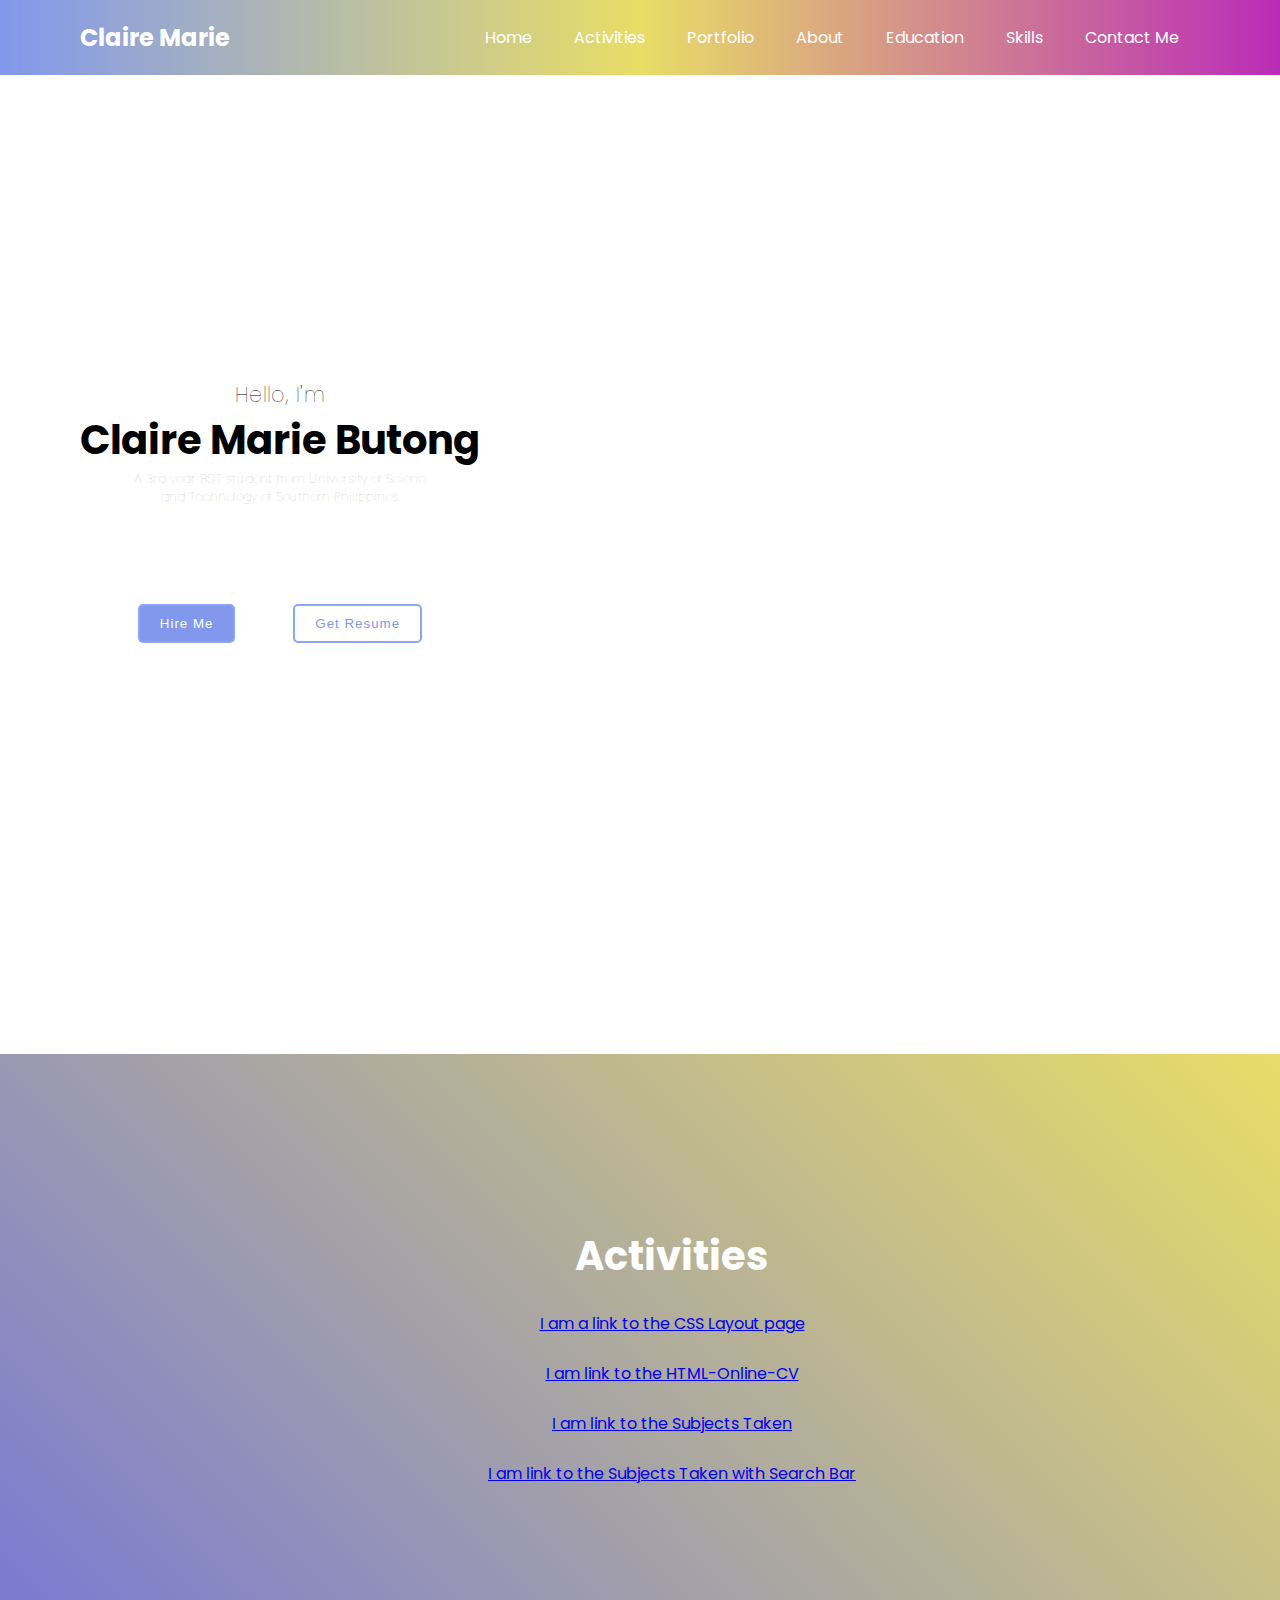
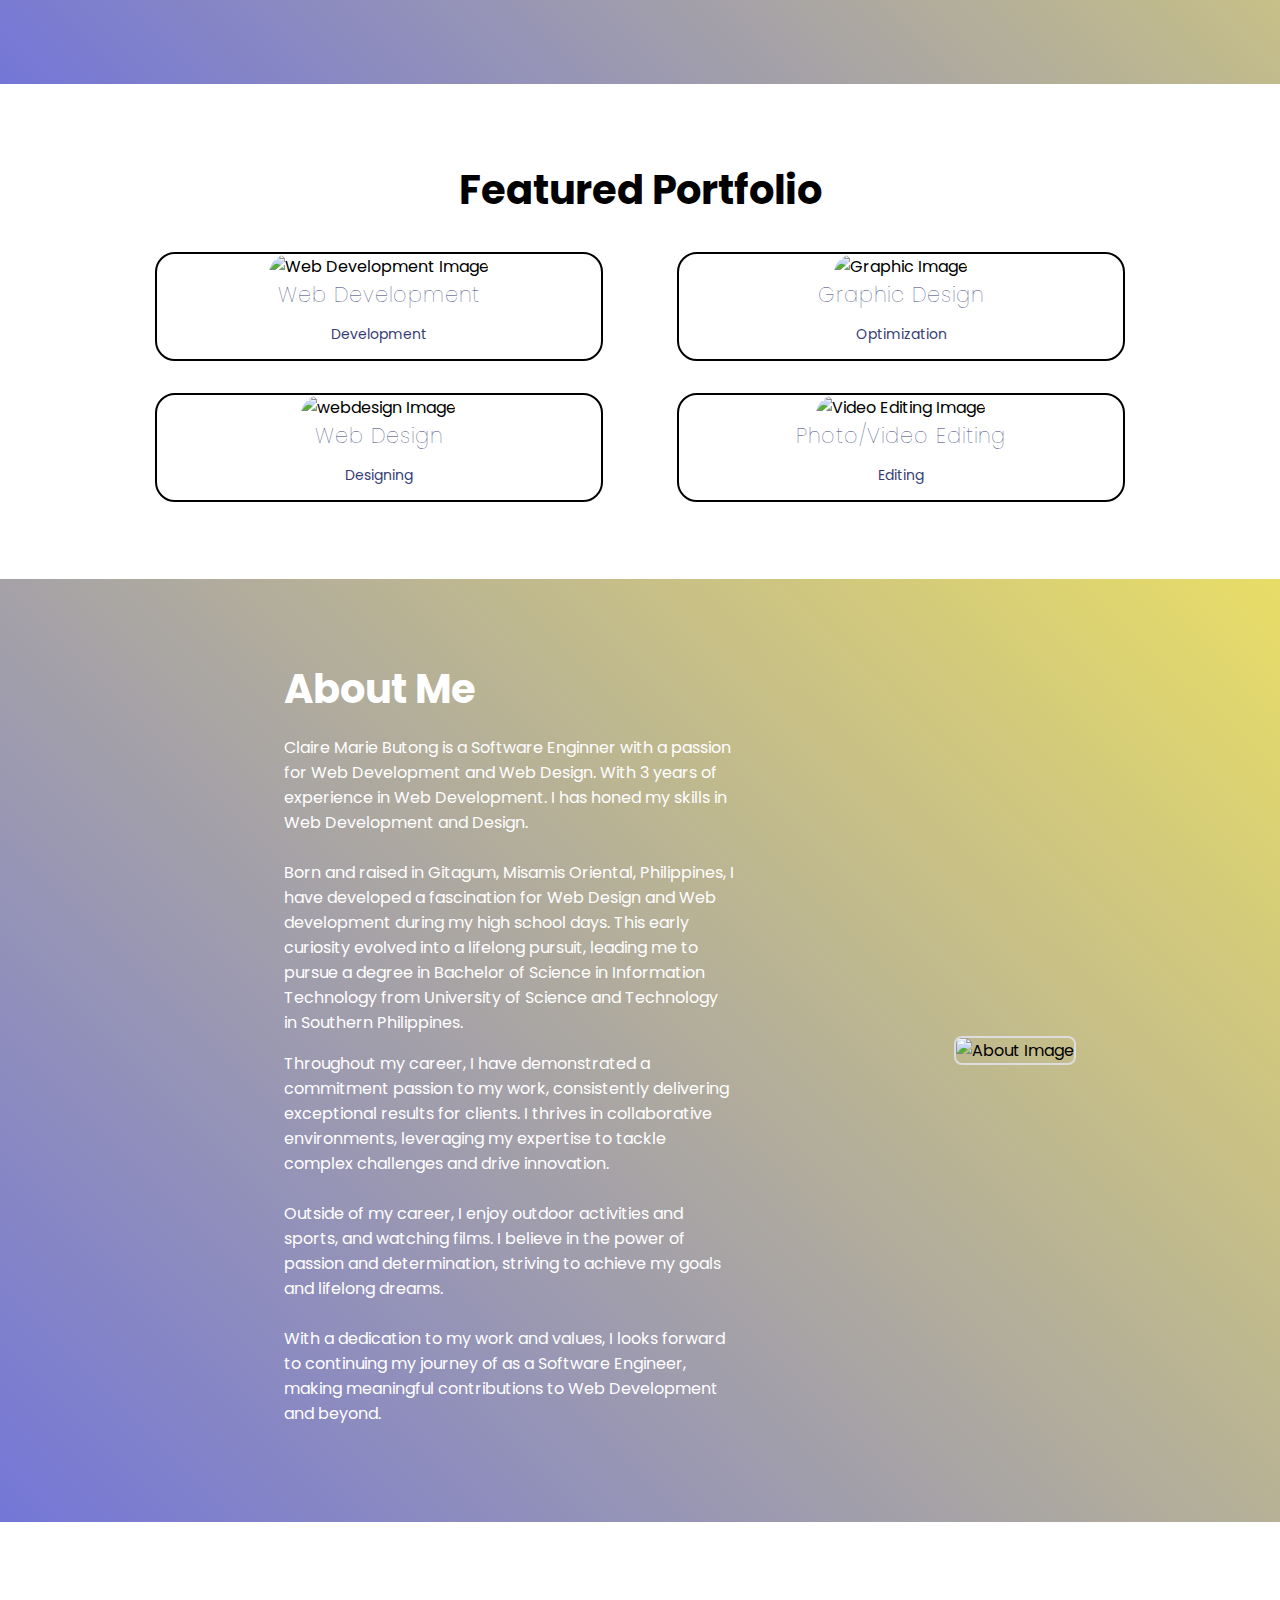
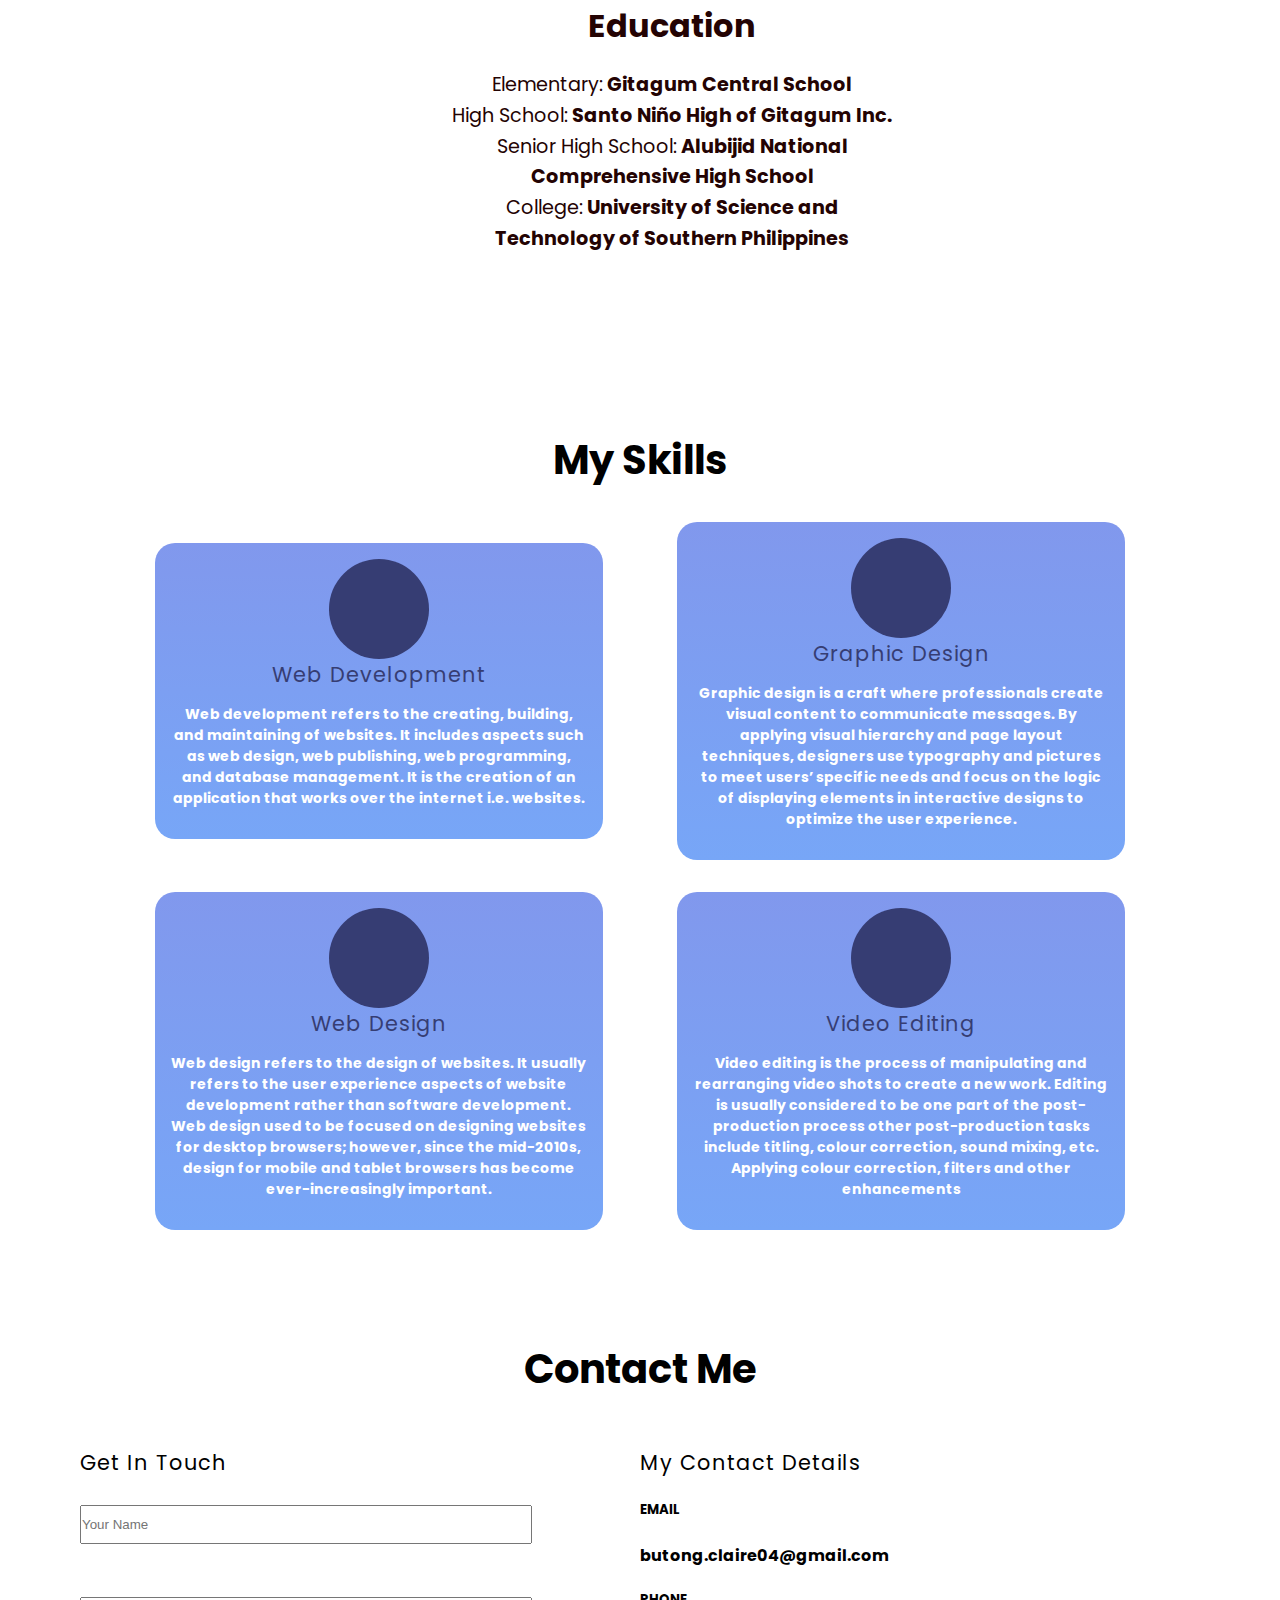
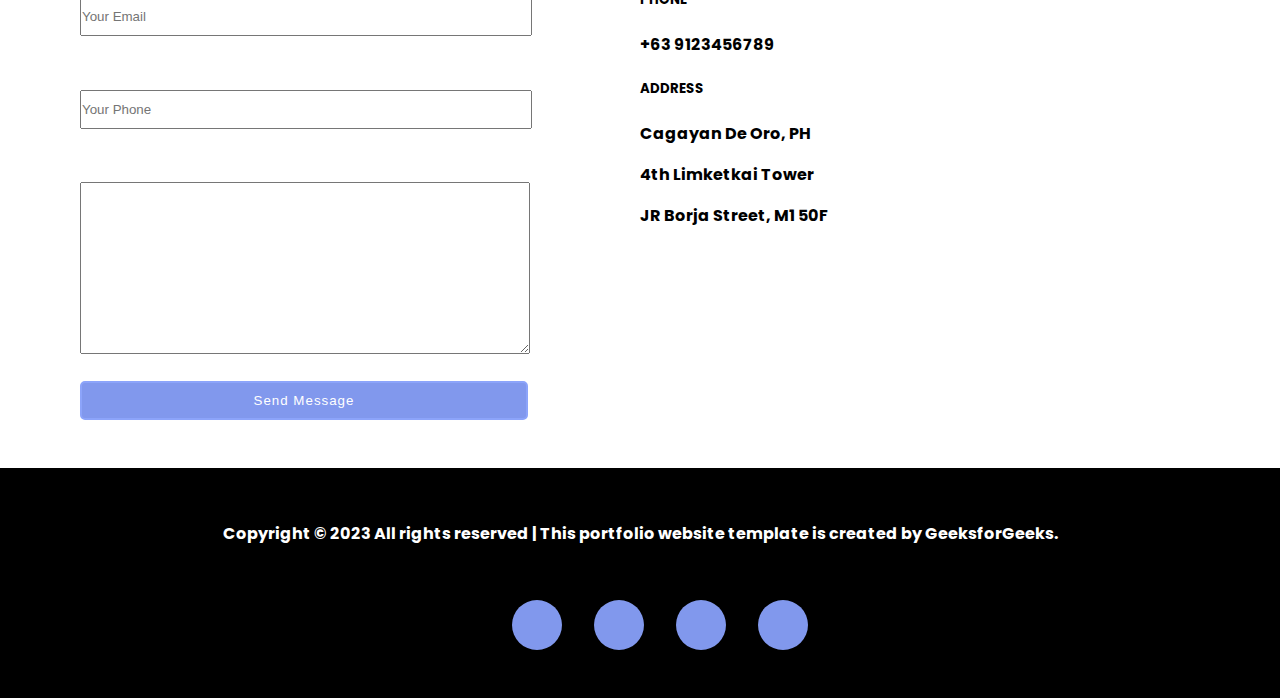
==== commit 09946bdb: "Update index.html" ====
--- a/index.html
+++ b/index.html
@@ -111,7 +111,13 @@
 				</a><br><br>
 				<a href="https://claireymariey.github.io/HTML-Online-CV/" title="About">
 					I am link to the HTML-Online-CV
-				</a>
+				</a><br><br>
+				<a href="https://claireymariey.github.io/Butong-Portfolio/Courses%20JSON%20Activity/" title="Subjects Taken">
+					I am link to the Subjects Taken
+				</a><br><br>
+				<a href="https://claireymariey.github.io/Butong-Portfolio/Course%20Search/" title="Search Bar">
+					I am link to the Subjects Taken with Search Bar
+				</a><br><br>
 			</div>
 		</div>
 	</section>
